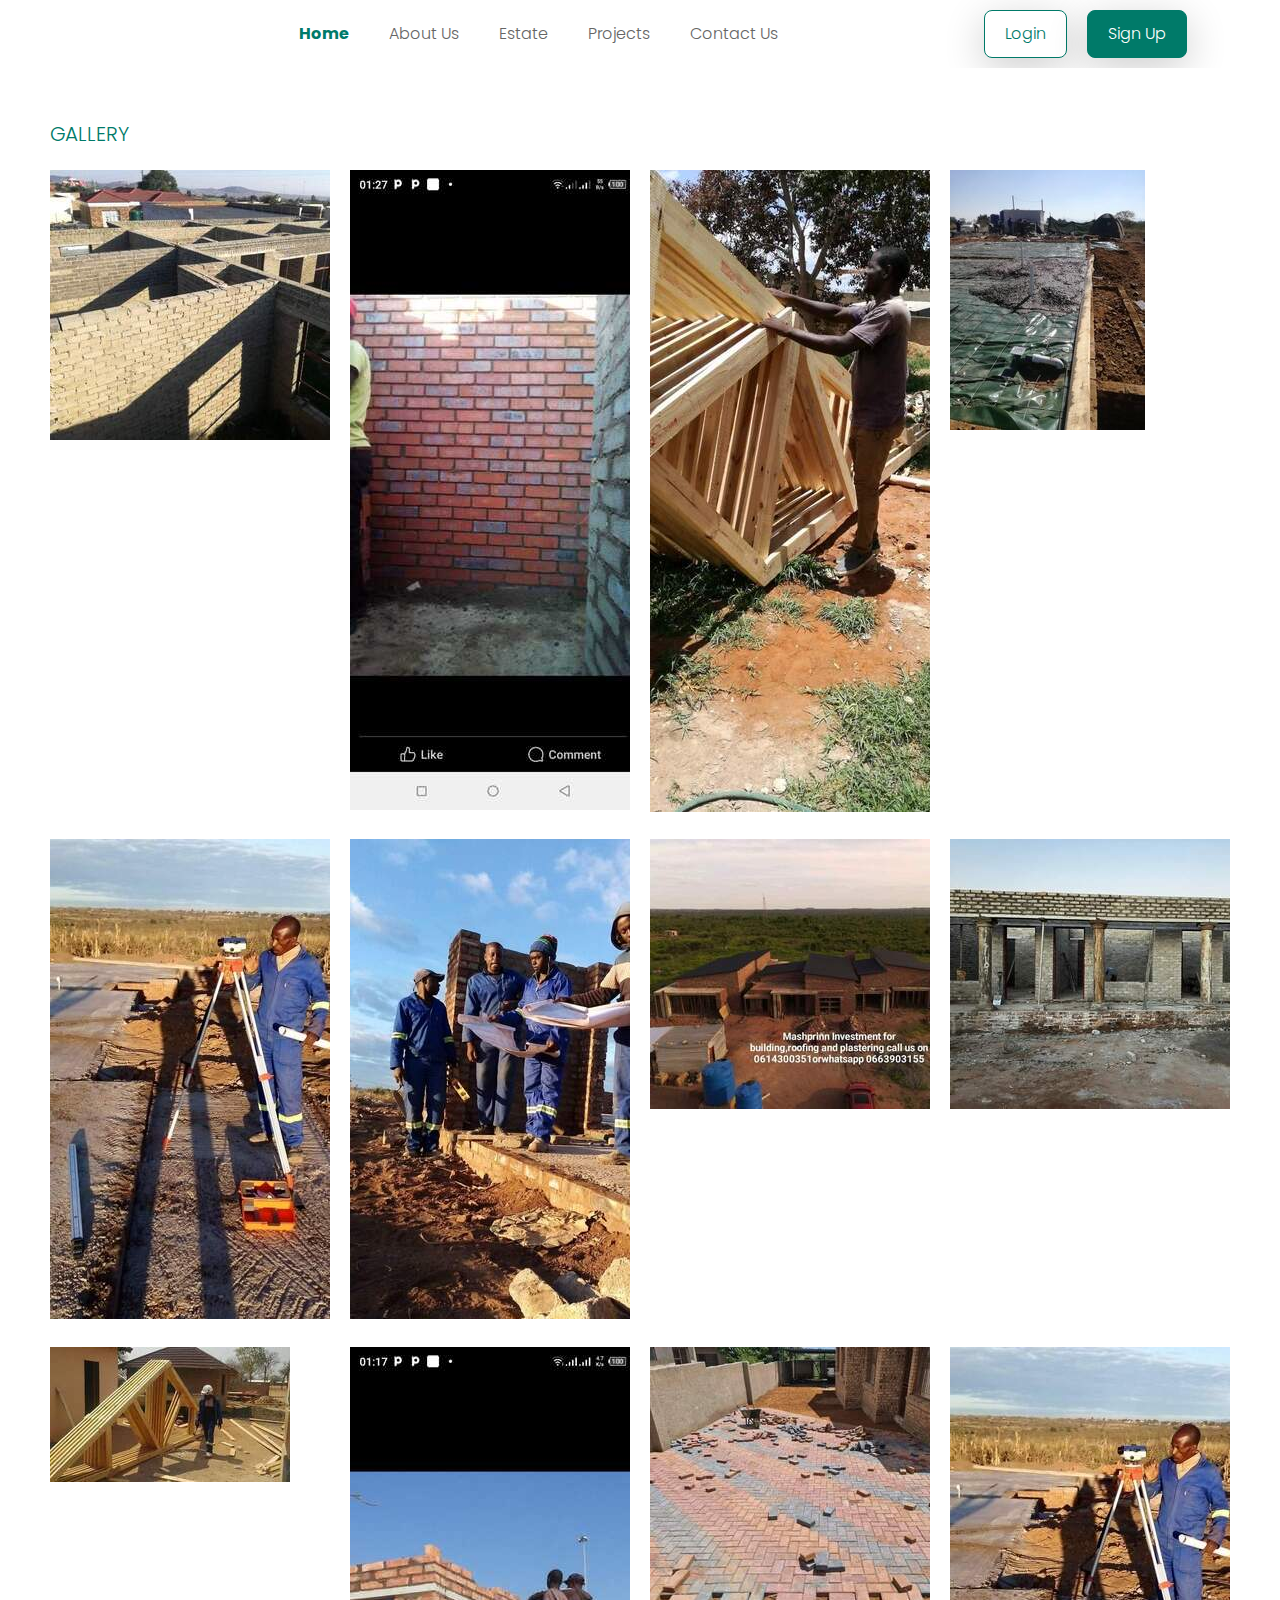
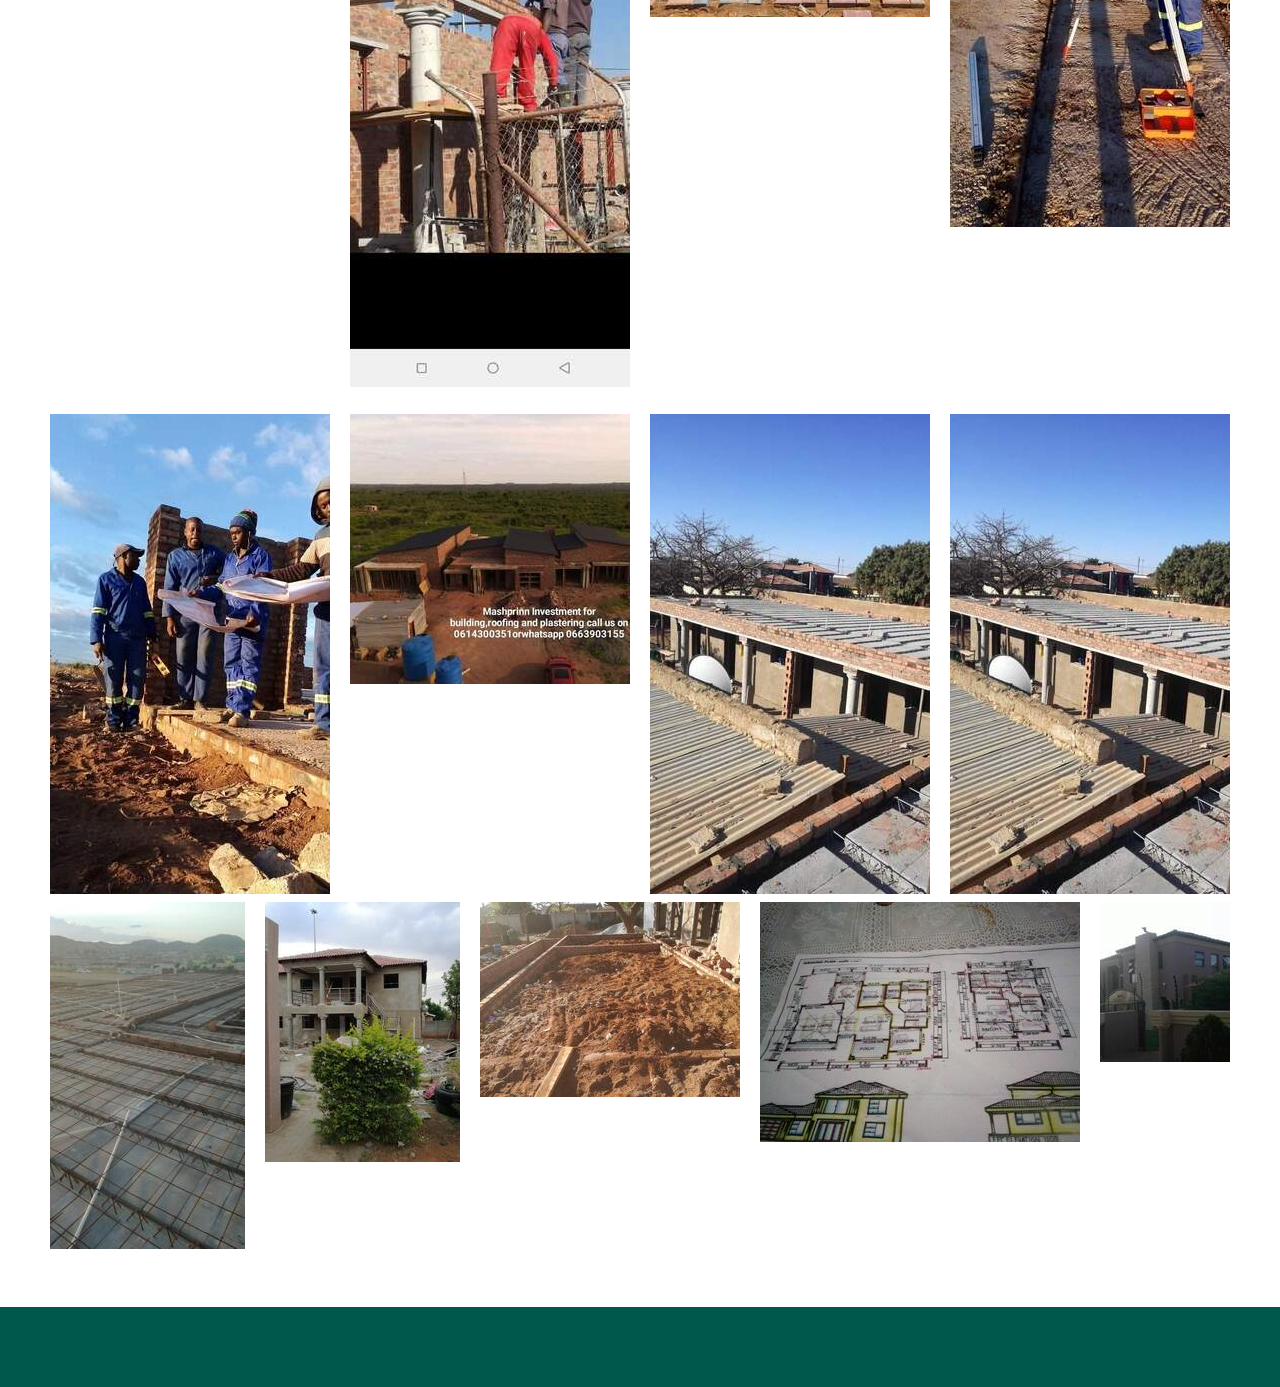
==== gallery.html @ e32ac278 "mash" ====
<!DOCTYPE html>
<html lang="en">
<head>
  <meta charset="UTF-8">
  <meta http-equiv="X-UA-Compatible" content="IE=edge">
  <meta name="viewport" content="width=device-width, initial-scale=1.0">
  <title>Mashprinn Gallery</title>
  <link rel="shortcut icon" href="img/favicon.png" type="image/x-icon" />

  <!-- Deployable CSS -->
  <link rel="stylesheet" href="css/style.min.css" />
</head>
<body>
  <header class="header">
    <!-- Header content here -->
    <div class="header__menu-bar">
        <div class="header__logo-box">
        </div>
      
        <nav class="header__nav">
          <ul class="header__nav-list">
            <li class="header__nav-item">
              <a href="./index.html" class="header__nav-link header__nav-link--active"
                >Home</a
              >
            </li>
            <li class="header__nav-item">
              <a href="#" class="header__nav-link">About Us</a>
            </li>
            <li class="header__nav-item">
              <a href="#" class="header__nav-link">Estate</a>
            </li>
            <li class="header__nav-item">
              <a href="#" class="header__nav-link">Projects</a>
            </li>
            <li class="header__nav-item">
              <a href="#" class="header__nav-link">Contact Us</a>
            </li>
          </ul>
        </nav>

        <div class="header__btn-box">
          <a href="#" class="btn btn--white">Login</a>
          <a href="#" class="btn btn--green">Sign Up</a>
        </div>
      </div>
     </header>

  <main>
    <section class="gallery">
      <h3 class="heading-tertiary u-margin-bottom-small">Gallery</h3>
      <div class="gallery__container">
        <!-- Bento Grids for the first 16 images -->
        <div class="bento-grid">
          <div class="bento-grid__item">
            <img src="img/9.jpg" alt="Image 1" class="gallery__img">
          </div>
    <div class="bento-grid__item">
      <img src="img/10.jpg" alt="Image 2" class="gallery__img">
    </div>
    <div class="bento-grid__item">
      <img src="img/11.jpg" alt="Image 3" class="gallery__img">
    </div>
    <div class="bento-grid__item">
        <img src="img/14.jpg" alt="Image 4" class="gallery__img">
      </div>
      <div class="bento-grid__item">
        <img src="img/5.jpg" alt="Image 5" class="gallery__img">
      </div>
      <div class="bento-grid__item">
        <img src="img/6.jpg" alt="Image 6" class="gallery__img">
      </div>
      <div class="bento-grid__item">
        <img src="img/7.jpg" alt="Image 7" class="gallery__img">
      </div>
      <div class="bento-grid__item">
        <img src="img/1.jpg" alt="Image 8" class="gallery__img">
      </div>
      <div class="bento-grid__item">
        <img src="img/2.jpg" alt="Image 9" class="gallery__img">
      </div>
      <div class="bento-grid__item">
        <img src="img/3.jpg" alt="Image 10" class="gallery__img">
      </div>
      <div class="bento-grid__item">
        <img src="img/4.jpg" alt="Image 11" class="gallery__img">
      </div>
      <div class="bento-grid__item">
        <img src="img/5.jpg" alt="Image 12" class="gallery__img">
      </div>
      <div class="bento-grid__item">
        <img src="img/6.jpg" alt="Image 13" class="gallery__img">
      </div>
      <div class="bento-grid__item">
        <img src="img/7.jpg" alt="Image 14" class="gallery__img">
      </div>
      <div class="bento-grid__item">
        <img src="img/8.jpg" alt="Image 15" class="gallery__img">
      </div>
      <div class="bento-grid__item">
        <img src="img/8.jpg" alt="Image 16" class="gallery__img">
      </div>
    <!-- Add more bento-grid__item for images 4-16 -->
  </div>
  
        </div>

        <!-- Carousel for the remaining 4 images -->
        <div class="carousel">
          <div class="carousel__item">
            <img src="img/17.jpg" alt="Image 17" class="gallery__img">
          </div>
          <div class="carousel__item">
            <img src="img/18.jpg" alt="Image 18" class="gallery__img">
          </div>
          <div class="carousel__item">
            <img src="img/19.jpg" alt="Image 19" class="gallery__img">
          </div>
          <div class="carousel__item">
            <img src="img/20.jpg" alt="Image 20" class="gallery__img">
          </div>
          <div class="carousel__item">
            <img src="img/21.jpg" alt="Image 20" class="gallery__img">
          </div>
          <!-- Add more carousel__item for images 18-20 -->
        </div>
      </div>
    </section>
  </main>

  <footer class="footer">
    <!-- Footer content here -->
  </footer>
</body>
</html>
---- css/style.min.css ----
@import"https://fonts.googleapis.com/css2?family=Poppins:wght@300;400;700&display=swap";@-webkit-keyframes fadeInUp{0%{opacity:0;transform:translateY(100vh)}100%{opacity:1;transform:translateY(0)}}@keyframes fadeInUp{0%{opacity:0;transform:translateY(100vh)}100%{opacity:1;transform:translateY(0)}}@-webkit-keyframes rotate{0%{transform:rotate(0)}20%{transform:rotate(-90deg)}100%{transform:rotate(1turn)}}@keyframes rotate{0%{transform:rotate(0)}20%{transform:rotate(-90deg)}100%{transform:rotate(1turn)}}html{font-size:62.5%}:root{--color-primary: #007a69;--color-primary-dark: #00584c;--color-gray-text: #757575;--color-gray-text-2: #9c9c9c;--color-gray-light: #ababab;--color-gray-bg: #f9f9fb;--color-gray-bg-2: #e5e5e5;--color-white: #fff;--color-black: #000;--shadow-1: 0 1rem 4rem rgba(0, 0, 0, 0.2);--shadow-2: 0 1rem 6rem rgba(0, 0, 0, 0.2);--shadow-3: 0 1rem 2rem rgba(0, 0, 0, 0.2);--default-size: 1.6rem}body{font-family:"Poppins",sans-serif;box-sizing:border-box;font-size:1.6rem;line-height:1.6}@media only screen and (min-width: 112.5em){body{margin:0 auto}}*,*::before,*::after{margin:0;padding:0;box-sizing:inherit}::-moz-selection{color:#fff;background-color:#00584c}::selection{color:#fff;background-color:#00584c}.logo,.icon,.social-icon,.arr-down{display:inline-block}.logo{width:12.5rem;height:5rem;cursor:pointer}@media only screen and (max-width: 50em){.logo{margin-left:2rem}}.icon{width:6.4rem;height:6.4rem}@media(hover: hover){.icon:hover{-webkit-animation:rotate 2s ease;animation:rotate 2s ease}}.social-icon{width:3.2rem;height:3.2rem}.arr-down{width:3.6rem;height:3.6rem}.heading-primary{color:#000;line-height:1.4;font-size:4rem}@media only screen and (max-width: 56.25em){.heading-primary{font-size:3.2rem}}@media only screen and (max-width: 37.5em){.heading-primary{font-size:2.8rem}}@media only screen and (max-width: 25em){.heading-primary{font-size:2.6rem}}.heading-primary--sub{font-weight:300;display:block}.heading-primary--main{font-weight:700;display:block}.heading-primary--main .emphasis{color:#007a69}.heading-sub{color:#656565;font-size:2rem;padding-right:12rem}@media only screen and (max-width: 56.25em){.heading-sub{font-size:1.6rem}}@media only screen and (max-width: 50em){.heading-sub{padding:0}}.heading-tertiary{font-weight:300;font-size:2rem;text-transform:uppercase;color:#007a69;display:inline-block;position:relative}.heading-tertiary::after{content:"";position:absolute;width:100%;height:2px;bottom:1px;left:0;background-color:currentColor;transform:scaleX(0);transition:transform .4s;transform-origin:100%}@media(hover: hover){.heading-tertiary:hover::after{transform:scaleX(1);transform-origin:0}}.heading-secondary{font-weight:700;color:#000;font-size:2.4rem}.paragraph{line-height:2;color:#656565}.copyright{font-weight:300}.u-center-text{text-align:center !important}.u-margin-top-big{margin-top:8rem !important}.u-margin-top-mid{margin-top:4rem !important}.u-margin-top-small{margin-top:2rem !important}.u-margin-bottom-big{margin-bottom:8rem !important}.u-margin-bottom-mid{margin-bottom:4rem !important}.u-margin-bottom-small{margin-bottom:2rem !important}.btn{font-weight:300;padding:1rem 2rem;border:none;border-radius:8px;font-family:inherit;font-size:inherit;cursor:pointer;box-shadow:0 1rem 4rem rgba(0, 0, 0, 0.2);display:inline-block;transition:all .4s}.btn:link,.btn:visited{font-weight:300;padding:1rem 2rem;border-radius:8px;text-decoration:none;box-shadow:0 1rem 4rem rgba(0, 0, 0, 0.2);display:inline-block;transition:all .4s}@media(hover: hover){.btn:hover{transform:translateY(-4px);box-shadow:0 1rem 6rem rgba(0, 0, 0, 0.2)}}.btn:active{transform:translateY(1px);box-shadow:0 1rem 2rem rgba(0, 0, 0, 0.2)}.btn--green{color:#fff;background-color:#007a69;border:1px solid #007a69}.btn--white{color:#007a69;background-color:#fff;border:1px solid currentColor}.form__col{display:flex;gap:2rem;align-items:center;width:100%}@media only screen and (max-width: 37.5em){.form__col{flex-wrap:wrap}}.form__group{width:100%}.form__label{display:block;font-size:1.6rem;font-weight:700;color:#000;font-family:inherit;margin-bottom:1rem}.form__input,.form__textarea{display:block;width:100%;padding:1.5rem 2rem;border:2px solid #e5e5e5;border-radius:8px;font-size:inherit;font-weight:300;font-family:inherit;transition:all .4s;background-color:rgba(255, 255, 255, 0.5)}.form__input:focus,.form__textarea:focus{outline-color:#007a69}.form__input:invalid,.form__textarea:invalid{outline-color:red}.form__textarea{height:24rem;resize:vertical}.header{background-image:url("../img/svg/header-bg-img.svg");background-position:center top;background-repeat:no-repeat;background-size:cover;background-color:#fff;overflow:hidden}.header__menu-bar{display:flex;align-items:center;justify-content:space-around;padding:1rem 0}@media only screen and (max-width: 50em){.header__menu-bar{display:block}}.header__nav-list{list-style:none;display:flex;align-items:center;justify-content:space-between}@media only screen and (max-width: 50em){.header__nav-list{display:none}}.header__nav-link{text-decoration:none;font-weight:300;color:#656565;padding:2rem}@media only screen and (max-width: 75em){.header__nav-link{padding:1rem}}@media(hover: hover){.header__nav-link:hover{color:#007a69;font-weight:400}}.header__nav-link--active{color:#007a69;font-weight:700}.header__btn-box{display:flex;align-items:center;justify-content:space-between;gap:2rem}@media only screen and (max-width: 75em){.header__btn-box{gap:1rem}}@media only screen and (max-width: 56.25em){.header__btn-box{display:none}}.header__content{-webkit-animation:fadeInUp 2s ease;animation:fadeInUp 2s ease;display:flex;align-items:center;justify-content:space-between;padding-bottom:4rem;gap:16rem}@media only screen and (max-width: 75em){.header__content{padding-top:4rem;gap:6rem}}@media only screen and (max-width: 56.25em){.header__content{gap:4rem}}@media only screen and (max-width: 50em){.header__content{padding:4rem}}@media only screen and (max-width: 37.5em){.header__content{padding:4rem 2rem}}.header__hero-img-box{flex:0 0 35%;overflow:hidden}@media only screen and (max-width: 50em){.header__hero-img-box{display:none}}.header__hero-img{width:100%;height:100%;display:block;-o-object-fit:cover;object-fit:cover}.header__form-input{border:none;border-radius:8px;box-shadow:0 1rem 4rem rgba(0, 0, 0, 0.2);font-family:inherit;font-size:inherit;width:32rem;padding:1rem 2rem;margin-right:2rem;outline:2px solid #007a69;transition:all .4s}@media only screen and (max-width: 56.25em){.header__form-input{width:28rem}}.header__form-input::-moz-placeholder{color:#9c9c9c}.header__form-input::placeholder{color:#9c9c9c}.footer{padding:4rem;color:#fff;background-color:#00584c}@media only screen and (max-width: 37.5em){.footer{padding:2rem}}.footer__row-1{display:flex;justify-content:space-around}@media only screen and (max-width: 56.25em){.footer__row-1{justify-content:space-between}}@media only screen and (max-width: 50em){.footer__row-1{justify-content:center;flex-wrap:wrap;gap:2rem}}@media only screen and (max-width: 50em){.footer__box{flex-basis:45%}}.footer__row-2{display:flex;justify-content:space-between;align-items:center;border-top:1px solid currentColor;padding-top:2rem;flex-wrap:wrap}@media only screen and (max-width: 27.5em){.footer__row-2{justify-content:center;gap:2rem}}.footer__social-link:link,.footer__social-link:visited{text-decoration:none;color:currentColor}.footer__row-3{display:flex;justify-content:center;align-items:center;flex-wrap:wrap;gap:2rem}.footer__title{font-size:1.6rem;font-weight:700;font-family:inherit;display:block;margin-bottom:2rem}.footer__list{list-style:none}.footer__item{display:block;margin:1rem 0}.footer__link:link,.footer__link:visited{font-weight:300;color:#fff;text-decoration:none;font-size:1.4rem}@media(hover: hover){.footer__link:hover{text-decoration:underline}}.footer__dropdown{font-family:inherit;font-weight:300;font-size:1.4rem;color:#fff;width:24rem;padding:1rem 0;border-radius:8px;border:2px solid currentColor;background-color:transparent;outline-color:currentColor;cursor:pointer}@media only screen and (max-width: 50em){.footer__dropdown{width:100%}}.footer__dropdown-item{font-family:inherit;font-weight:300;font-size:1.4rem;color:#fff;background-color:#007a69;margin:1rem 0}.who-we-are{padding:8rem;background-color:#f9f9fb}@media only screen and (max-width: 56.25em){.who-we-are{padding:4rem}}@media only screen and (max-width: 37.5em){.who-we-are{padding:4rem 2rem}}.who-we-are__content{display:flex;justify-content:space-between;align-items:stretch;gap:20rem}@media only screen and (max-width: 75em){.who-we-are__content{gap:12rem}}@media only screen and (max-width: 56.25em){.who-we-are__content{gap:4rem;flex-wrap:wrap}}.who-we-are .emphasis{font-size:2rem;color:#007a69;display:block;font-weight:700}.who-we-are__left{flex:0 0 45%}@media only screen and (max-width: 56.25em){.who-we-are__left{flex-basis:100%}}.who-we-are__right{display:flex;justify-content:space-between;align-items:flex-start;gap:2rem;flex-wrap:wrap}@media only screen and (max-width: 56.25em){.who-we-are__right{flex-basis:100%}}.who-we-are__paragraph{flex:0 0 45%}.what-we-offer{padding:12rem 8rem;background-image:linear-gradient(rgba(255, 255, 255, 0.9), rgba(255, 255, 255, 0.918)),url("../img/services-bg-img.png");background-position:center center;background-size:cover}@media only screen and (max-width: 75em){.what-we-offer{padding:8rem 4rem}}@media only screen and (max-width: 37.5em){.what-we-offer{padding:4rem 2rem}}.what-we-offer__content-box{display:flex;justify-content:center;flex-wrap:wrap;gap:4rem}.what-we-offer__content{padding:4rem;flex:0 0 30%;background-color:#f9f9fb2a;border-radius:8px;box-shadow:0 1rem 4rem rgba(0, 0, 0, 0.2);transition:all .4s}@media only screen and (max-width: 75em){.what-we-offer__content{flex:0 0 45%}}@media only screen and (max-width: 50em){.what-we-offer__content{flex:0 0 100%}}@media(hover: hover){.what-we-offer__content:hover{box-shadow:0 1rem 6rem rgba(0, 0, 0, 0.2);transform:scale(1.05) translateY(4px)}}.what-we-offer__title{display:flex;align-items:center;gap:2rem;font-size:2rem;font-weight:700}@media only screen and (max-width: 37.5em){.what-we-offer .paragraph{-webkit-hyphens:auto;hyphens:auto}}.mission{padding:8rem;background-image:linear-gradient(to right, #fff 0%, #fff 50%, #f9f9fb 50%)}@media only screen and (max-width: 68.75em){.mission{padding:4rem}}@media only screen and (max-width: 37.5em){.mission{padding:4rem 2rem}}.mission__container{display:flex;align-items:center;justify-content:center;gap:4rem}@media only screen and (max-width: 68.75em){.mission__container{flex-wrap:wrap-reverse}}.mission__left{flex:0 0 70%;display:flex;justify-content:center;gap:4rem}@media only screen and (max-width: 68.75em){.mission__left{gap:4rem;flex:0 0 100%;flex-wrap:wrap}}@media only screen and (max-width: 50em){.mission__left{gap:4rem}}@media only screen and (max-width: 68.75em){.mission__img-box{height:40rem;overflow:hidden}}@media only screen and (max-width: 56.25em){.mission__img-box{height:28rem}}.mission__img{display:block;width:100%;-o-object-fit:cover;object-fit:cover;-o-object-position:top center;object-position:top center}.mission__content{padding:4rem;background-color:#f9f9fb;border-radius:8px;box-shadow:0 1rem 4rem rgba(0, 0, 0, 0.2);transition:all .4s}@media only screen and (max-width: 68.75em){.mission__content{flex-basis:80%}}@media only screen and (max-width: 50em){.mission__content{flex-basis:100%}}@media(hover: hover){.mission__content:hover{box-shadow:0 1rem 6rem rgba(0, 0, 0, 0.2);transform:scale(1.05) translateY(4px)}}.mission__title{font-size:2rem;font-weight:700}@media only screen and (max-width: 37.5em){.mission .paragraph{-webkit-hyphens:auto;hyphens:auto}}.why-us{padding:8rem;background-color:#fff;display:flex;justify-content:center;align-items:center;gap:8rem}@media only screen and (max-width: 56.25em){.why-us{flex-wrap:wrap}}@media only screen and (max-width: 37.5em){.why-us{padding:8rem 2rem}}@media only screen and (max-width: 68.75em){.why-us{gap:4rem}}.why-us__left{flex:0 0 40%}@media only screen and (max-width: 68.75em){.why-us__left{flex:0 0 50%}}@media only screen and (max-width: 56.25em){.why-us__left{flex:0 0 70%}}.why-us__img{display:block;width:100%}.contact-us{padding:12rem 8rem;background-color:#f9f9fb}@media only screen and (max-width: 75em){.contact-us{padding:8rem 4rem}}@media only screen and (max-width: 37.5em){.contact-us{padding:4rem 2rem}}.contact-us__title{display:flex;align-items:center;gap:1rem;font-size:2rem;font-weight:700}.contact-us__img-box{width:100%}@media only screen and (max-width: 75em){.contact-us__img-box{width:60%}}@media only screen and (max-width: 56.25em){.contact-us__img-box{width:80%}}@media only screen and (max-width: 37.5em){.contact-us__img-box{width:100%}}.contact-us__img{width:100%;display:block}.contact-us__right{padding:4rem;background-color:#f9f9fb;box-shadow:0 1rem 4rem rgba(0, 0, 0, 0.2);border-radius:8px;flex:0 0 55%}@media only screen and (max-width: 75em){.contact-us__right{flex:0 0 100%}}.contact-us__container{display:flex;align-items:center;justify-content:center;gap:8rem}@media only screen and (max-width: 75em){.contact-us__container{flex-wrap:wrap;gap:4rem}}/*# sourceMappingURL=style.min.css.map */
/* Gallery Styles */
.gallery {
  padding: 50px;
}

.bento-grid {
  display: grid;
  grid-template-columns: repeat(4, 1fr);
  grid-gap: 20px;
}

.bento-grid__item {
  overflow: hidden;
  position: relative;
}

.bento-grid__img {
  width: 100%;
  height: 100%; /* Ensures all images have the same height */
  object-fit: cover; /* Ensures the entire image is visible */
  transition: transform 0.3s ease;
}

.carousel {
  display: flex;
  overflow-x: auto;
  scroll-snap-type: x mandatory;
  -webkit-overflow-scrolling: touch; /* Enables smooth scrolling on iOS */
}

.carousel__item {
  flex: 0 0 auto;
  scroll-snap-align: start;
  margin-right: 20px;
}

.carousel__item:last-child {
  margin-right: 0;
}

.carousel__img {
  width: 200px; /* Fixed width to maintain uniform size */
  height: 200px; /* Fixed height to maintain uniform size */
  object-fit: cover; /* Ensures the entire image is visible */
  border-radius: 8px;
  box-shadow: 0 2px 4px rgba(0, 0, 0, 0.1);
  transition: transform 0.3s ease, box-shadow 0.3s ease;
}

.carousel__img:hover {
  transform: scale(1.05);
  box-shadow: 0 4px 8px rgba(0, 0, 0, 0.2);
}
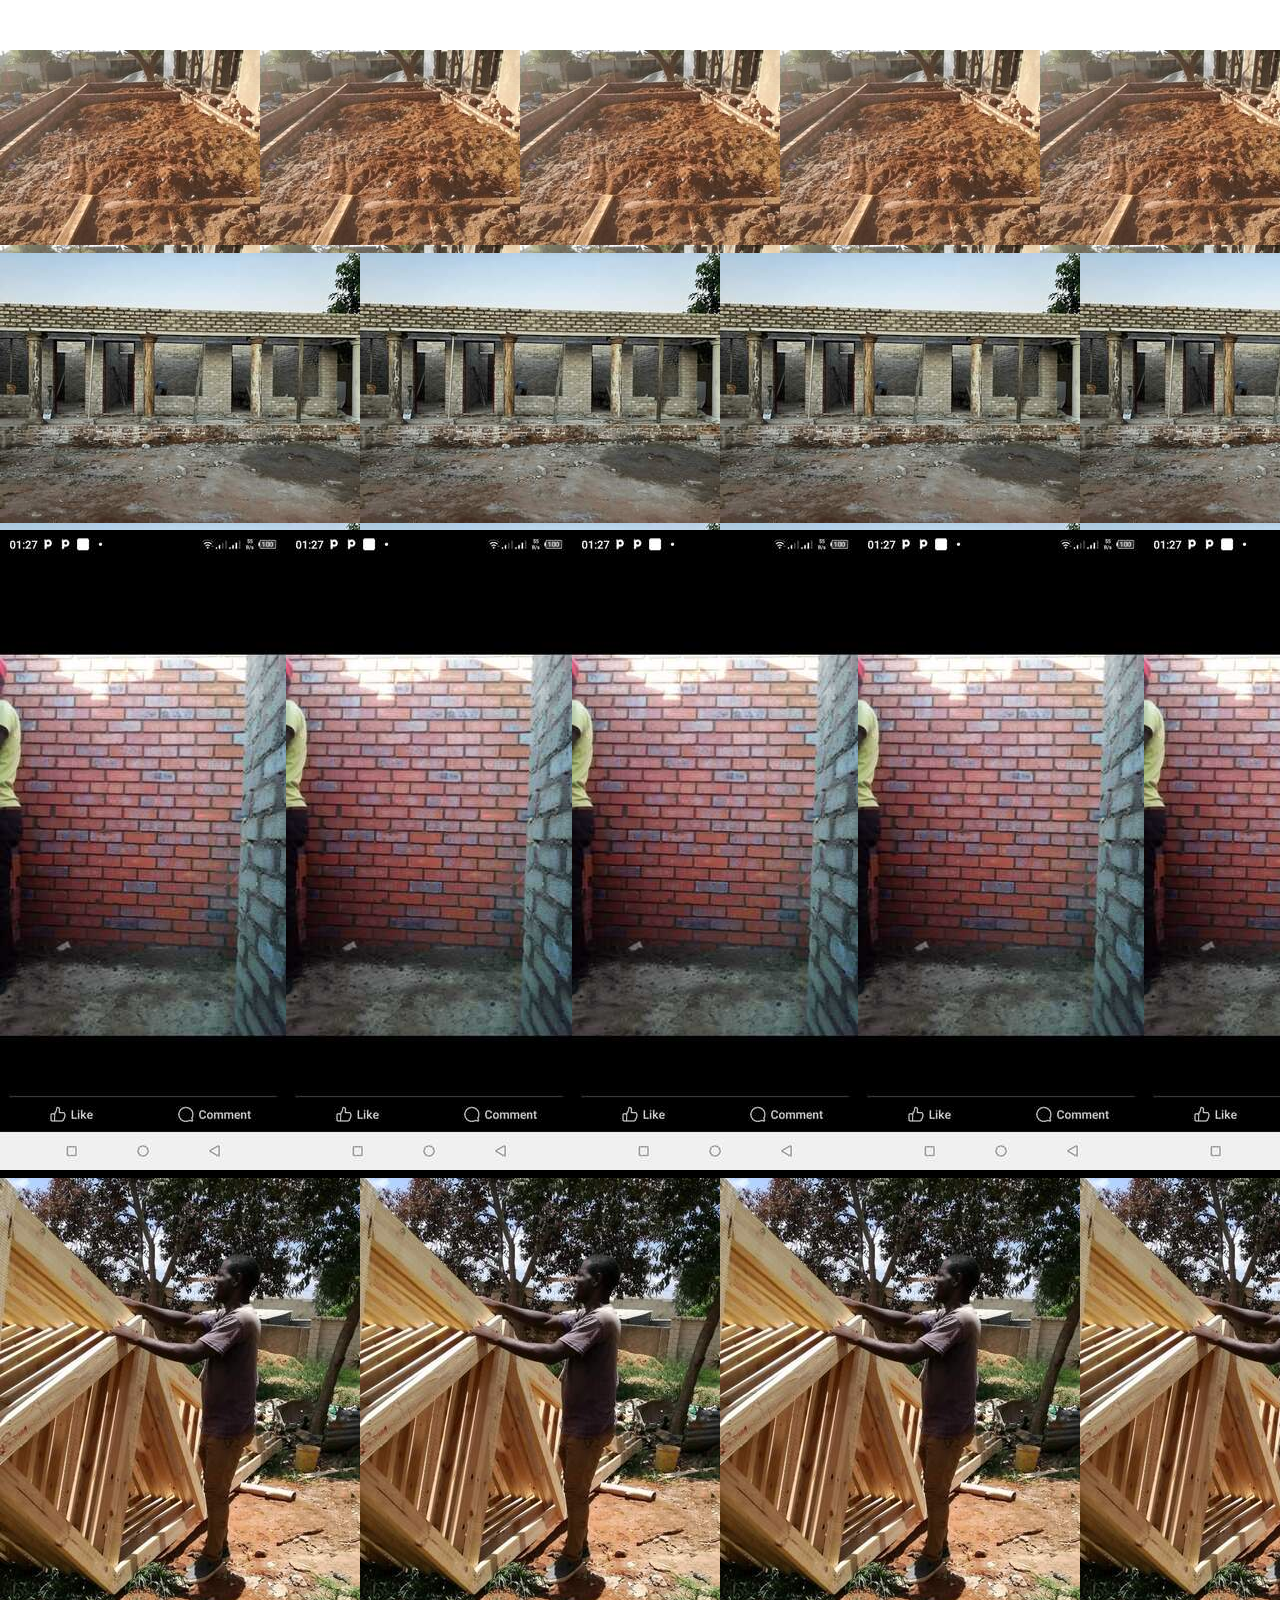
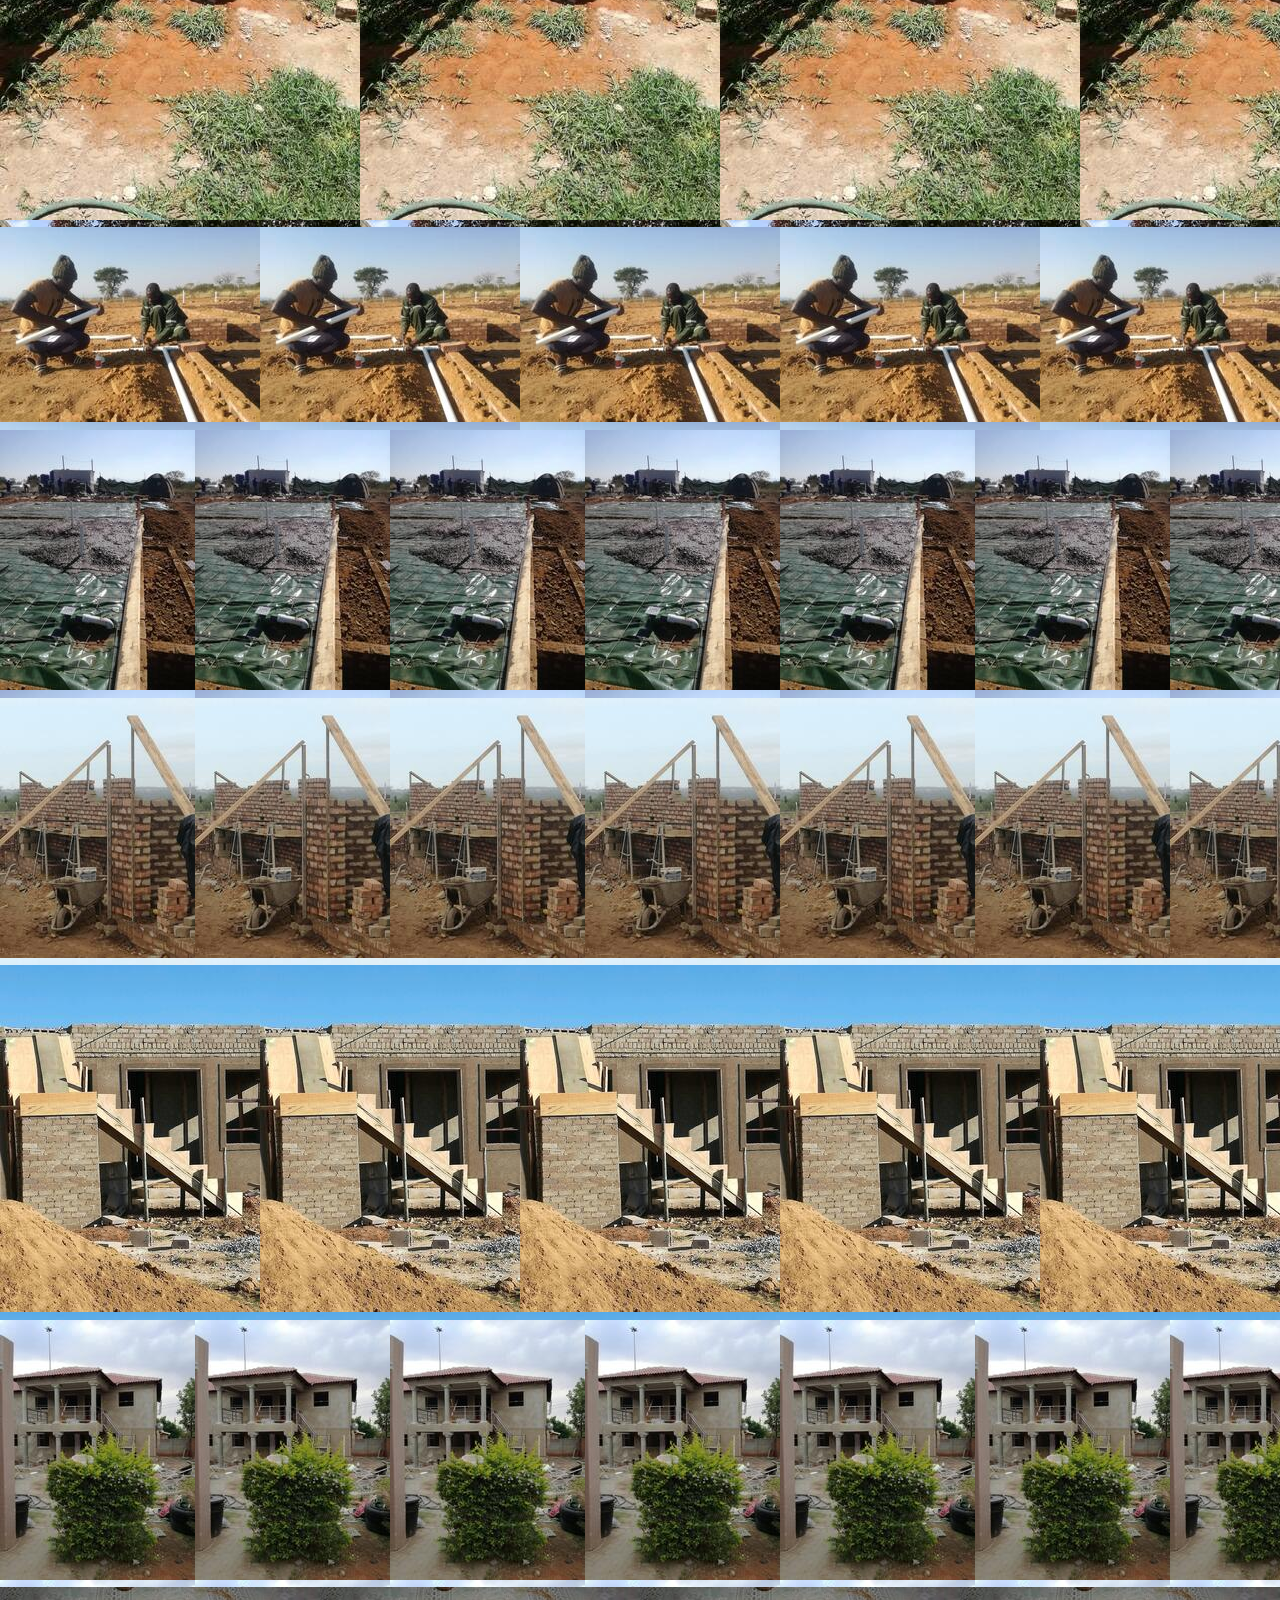
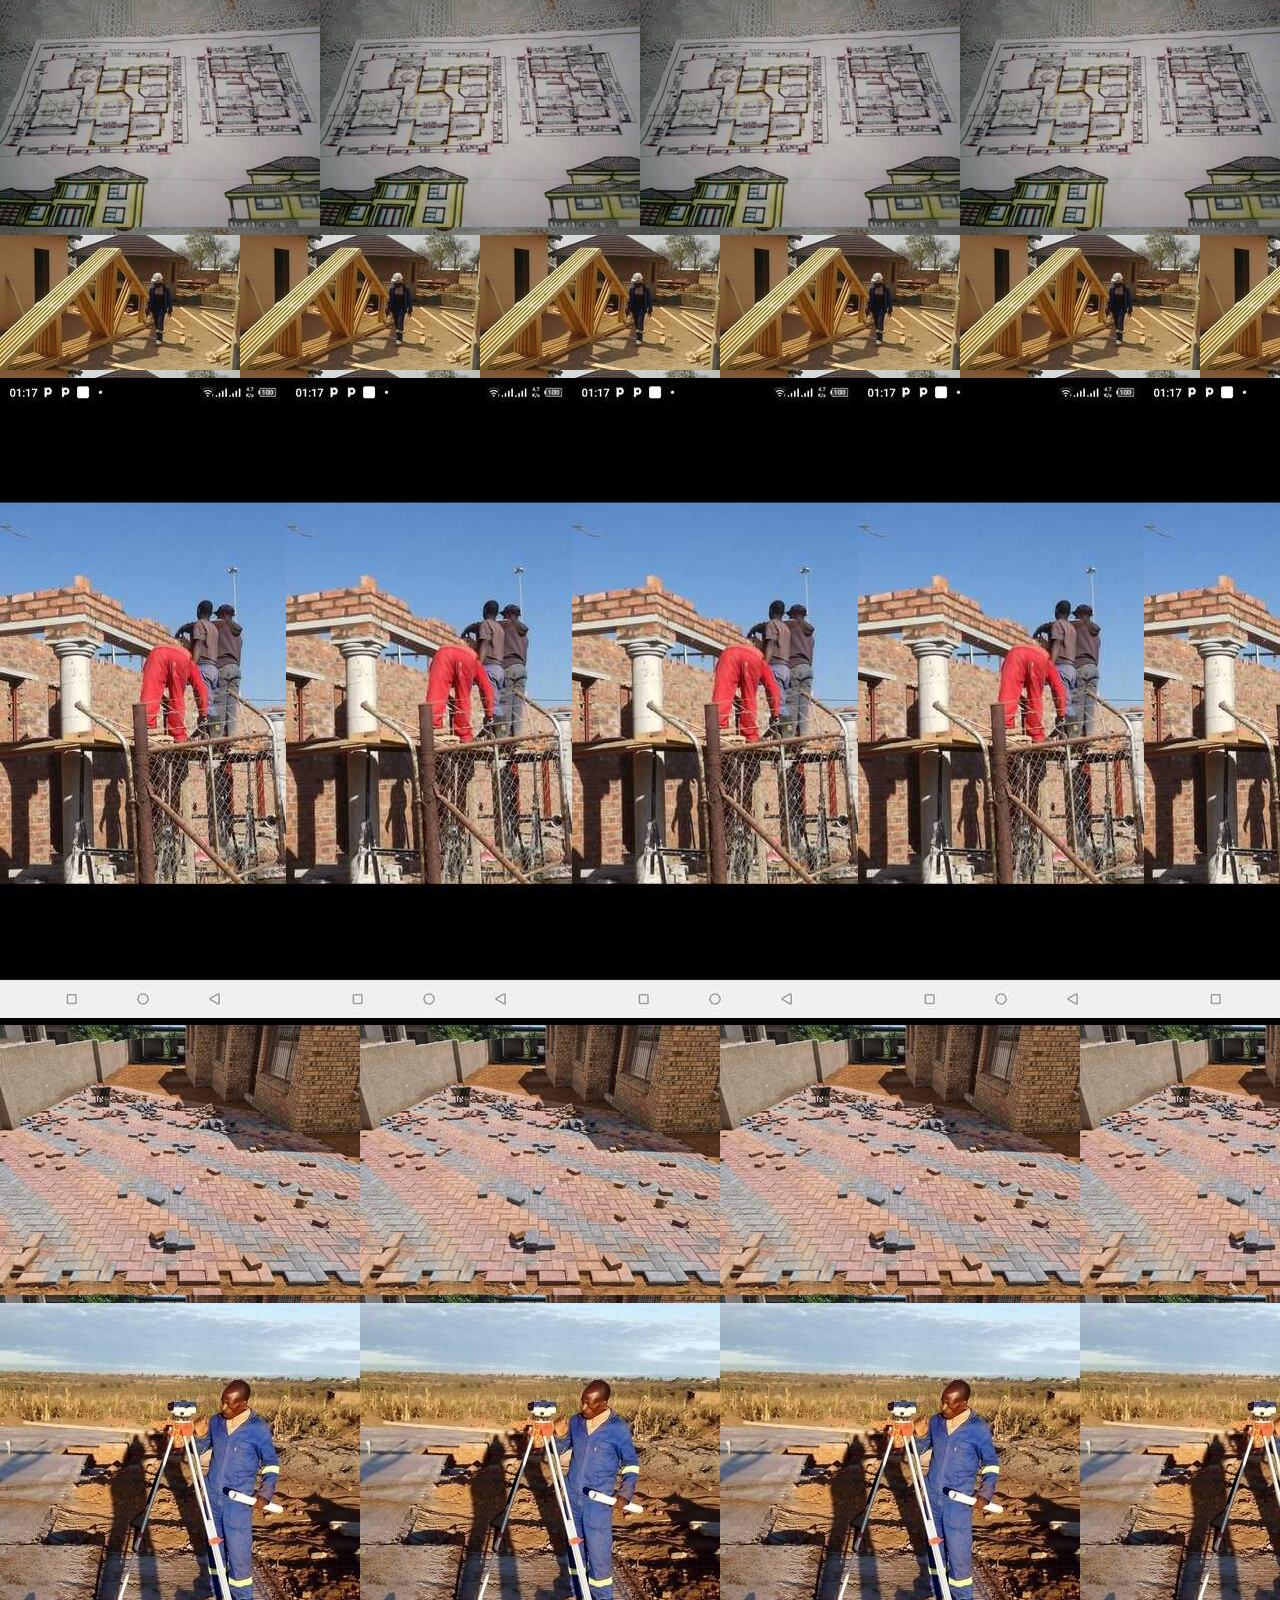
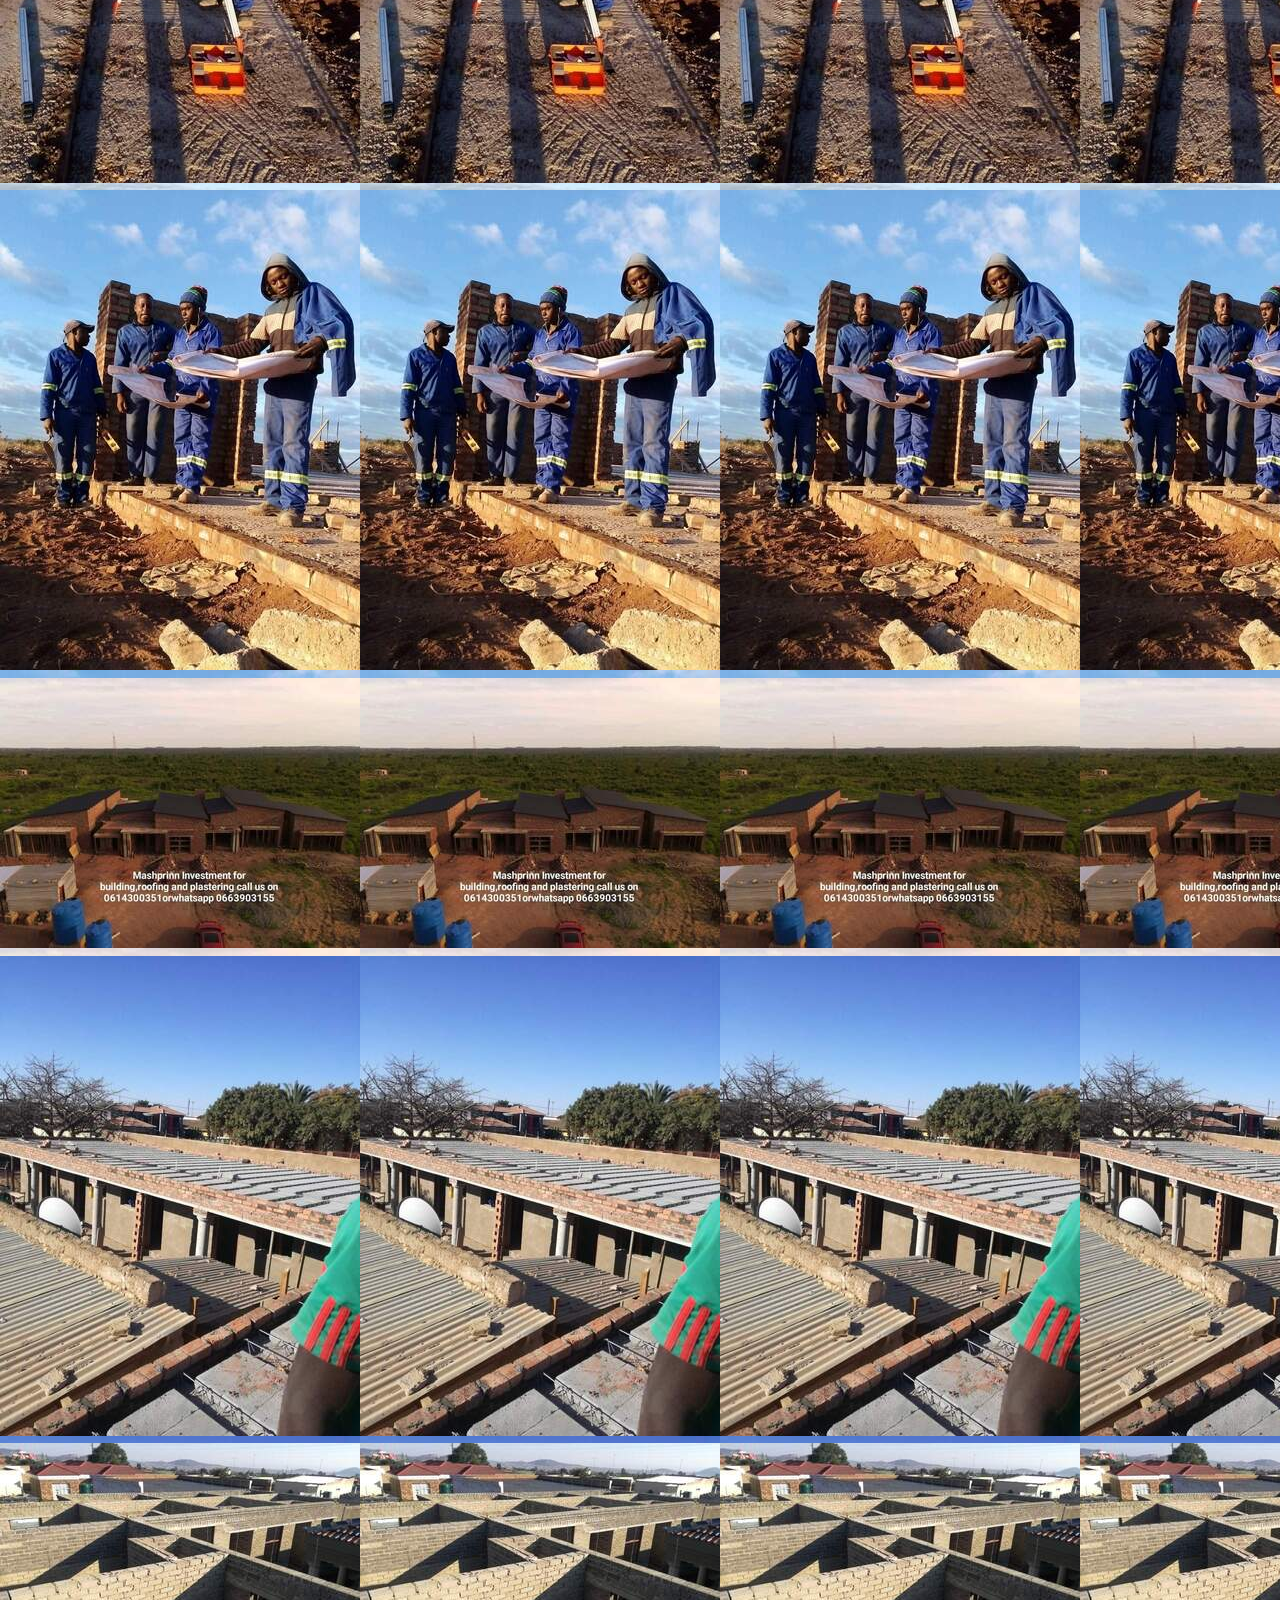
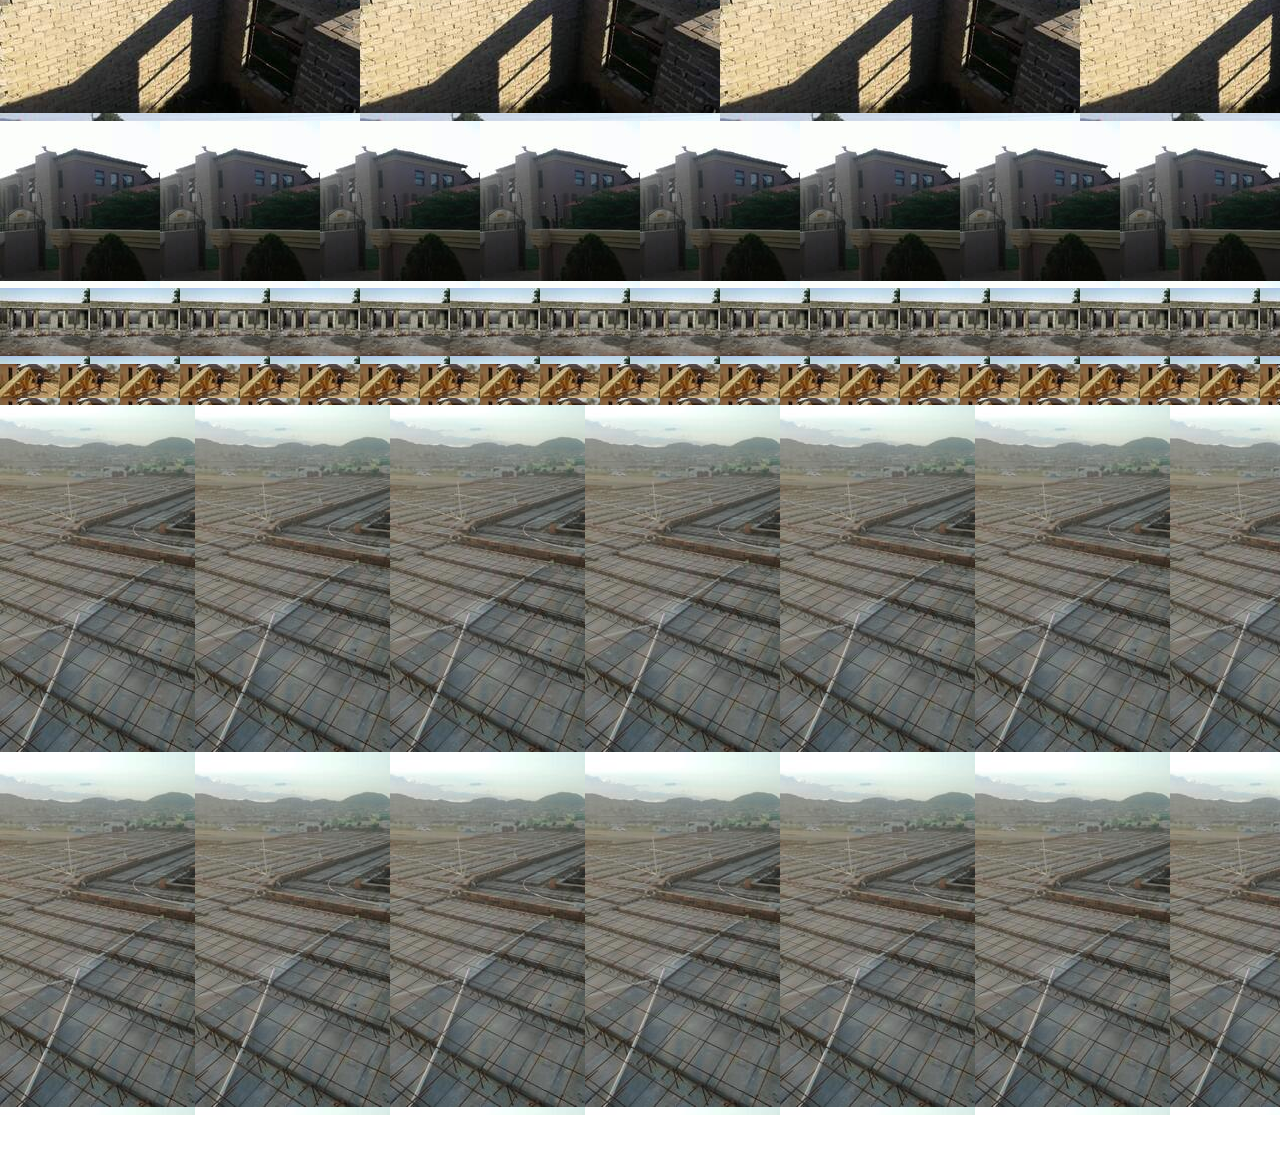
==== commit caf6466f: "updated gallery" ====
--- a/gallery.html
+++ b/gallery.html
@@ -1,135 +1,46 @@
 <!DOCTYPE html>
-<html lang="en">
+<html >
 <head>
   <meta charset="UTF-8">
-  <meta http-equiv="X-UA-Compatible" content="IE=edge">
-  <meta name="viewport" content="width=device-width, initial-scale=1.0">
-  <title>Mashprinn Gallery</title>
-  <link rel="shortcut icon" href="img/favicon.png" type="image/x-icon" />
+  <title>Mashprinn gallery</title>
+  
+  
+  
+      <link rel="stylesheet" href="css/style.css">
 
-  <!-- Deployable CSS -->
-  <link rel="stylesheet" href="css/style.min.css" />
+  
 </head>
+
 <body>
-  <header class="header">
-    <!-- Header content here -->
-    <div class="header__menu-bar">
-        <div class="header__logo-box">
-        </div>
-      
-        <nav class="header__nav">
-          <ul class="header__nav-list">
-            <li class="header__nav-item">
-              <a href="./index.html" class="header__nav-link header__nav-link--active"
-                >Home</a
-              >
-            </li>
-            <li class="header__nav-item">
-              <a href="#" class="header__nav-link">About Us</a>
-            </li>
-            <li class="header__nav-item">
-              <a href="#" class="header__nav-link">Estate</a>
-            </li>
-            <li class="header__nav-item">
-              <a href="#" class="header__nav-link">Projects</a>
-            </li>
-            <li class="header__nav-item">
-              <a href="#" class="header__nav-link">Contact Us</a>
-            </li>
-          </ul>
-        </nav>
+  <div class="gallery">
+  <div class="img-w">
+    <img src="img/19.jpg" alt="" /></div>
+  <div class="img-w"><img src="img/1.jpg" alt="" /></div>
+  <div class="img-w"><img src="img/10.jpg" alt="" /></div>
+  <div class="img-w"><img src="img/11.jpg" alt="" /></div>
+  <div class="img-w"><img src="img/13.jpg" alt="" /></div>
+  <div class="img-w"><img src="img/14.jpg" alt="" /></div>
+  <div class="img-w"><img src="img/15.jpg" alt="" /></div>
+  <div class="img-w"><img src="img/16.jpg" alt="" /></div>
+  <div class="img-w"><img src="img/18.jpg" alt="" /></div>
+  <div class="img-w"><img src="img/20.jpg" alt="" /></div>
+  <div class="img-w"><img src="img/2.jpg" alt="" /></div>
+  <div class="img-w"><img src="img/3.jpg" alt="" /></div>
+  <div class="img-w"><img src="img/4.jpg" alt="" /></div>
+  <div class="img-w"><img src="img/5.jpg" alt="" /></div>
+  <div class="img-w"><img src="img/6.jpg" alt="" /></div>
+  <div class="img-w"><img src="img/7.jpg" alt="" /></div>
+  <div class="img-w"><img src="img/8.jpg" alt="" /></div>
+  <div class="img-w"><img src="img/9.jpg" alt="" /></div>
+  <div class="img-w"><img src="img/21.jpg" alt="" /></div>
+  <div class="img-w"><img src="img/img1.jpg" alt="" /></div>
+  <div class="img-w"><img src="img/img2.jpg" alt="" /></div>
+  <div class="img-w"><img src="img/17.jpg" alt="" /></div>
+  <div class="img-w"><img src="img/17.jpg" alt="" /></div>
+</div>
+  <script src='https://cdnjs.cloudflare.com/ajax/libs/jquery/3.1.1/jquery.min.js'></script>
 
-        <div class="header__btn-box">
-          <a href="#" class="btn btn--white">Login</a>
-          <a href="#" class="btn btn--green">Sign Up</a>
-        </div>
-      </div>
-     </header>
+    <script src="js/index.js"></script>
 
-  <main>
-    <section class="gallery">
-      <h3 class="heading-tertiary u-margin-bottom-small">Gallery</h3>
-      <div class="gallery__container">
-        <!-- Bento Grids for the first 16 images -->
-        <div class="bento-grid">
-          <div class="bento-grid__item">
-            <img src="img/9.jpg" alt="Image 1" class="gallery__img">
-          </div>
-    <div class="bento-grid__item">
-      <img src="img/10.jpg" alt="Image 2" class="gallery__img">
-    </div>
-    <div class="bento-grid__item">
-      <img src="img/11.jpg" alt="Image 3" class="gallery__img">
-    </div>
-    <div class="bento-grid__item">
-        <img src="img/14.jpg" alt="Image 4" class="gallery__img">
-      </div>
-      <div class="bento-grid__item">
-        <img src="img/5.jpg" alt="Image 5" class="gallery__img">
-      </div>
-      <div class="bento-grid__item">
-        <img src="img/6.jpg" alt="Image 6" class="gallery__img">
-      </div>
-      <div class="bento-grid__item">
-        <img src="img/7.jpg" alt="Image 7" class="gallery__img">
-      </div>
-      <div class="bento-grid__item">
-        <img src="img/1.jpg" alt="Image 8" class="gallery__img">
-      </div>
-      <div class="bento-grid__item">
-        <img src="img/2.jpg" alt="Image 9" class="gallery__img">
-      </div>
-      <div class="bento-grid__item">
-        <img src="img/3.jpg" alt="Image 10" class="gallery__img">
-      </div>
-      <div class="bento-grid__item">
-        <img src="img/4.jpg" alt="Image 11" class="gallery__img">
-      </div>
-      <div class="bento-grid__item">
-        <img src="img/5.jpg" alt="Image 12" class="gallery__img">
-      </div>
-      <div class="bento-grid__item">
-        <img src="img/6.jpg" alt="Image 13" class="gallery__img">
-      </div>
-      <div class="bento-grid__item">
-        <img src="img/7.jpg" alt="Image 14" class="gallery__img">
-      </div>
-      <div class="bento-grid__item">
-        <img src="img/8.jpg" alt="Image 15" class="gallery__img">
-      </div>
-      <div class="bento-grid__item">
-        <img src="img/8.jpg" alt="Image 16" class="gallery__img">
-      </div>
-    <!-- Add more bento-grid__item for images 4-16 -->
-  </div>
-  
-        </div>
-
-        <!-- Carousel for the remaining 4 images -->
-        <div class="carousel">
-          <div class="carousel__item">
-            <img src="img/17.jpg" alt="Image 17" class="gallery__img">
-          </div>
-          <div class="carousel__item">
-            <img src="img/18.jpg" alt="Image 18" class="gallery__img">
-          </div>
-          <div class="carousel__item">
-            <img src="img/19.jpg" alt="Image 19" class="gallery__img">
-          </div>
-          <div class="carousel__item">
-            <img src="img/20.jpg" alt="Image 20" class="gallery__img">
-          </div>
-          <div class="carousel__item">
-            <img src="img/21.jpg" alt="Image 20" class="gallery__img">
-          </div>
-          <!-- Add more carousel__item for images 18-20 -->
-        </div>
-      </div>
-    </section>
-  </main>
-
-  <footer class="footer">
-    <!-- Footer content here -->
-  </footer>
 </body>
 </html>
--- a/css/style.css
+++ b/css/style.css
@@ -0,0 +1,1001 @@
+@import url("https://fonts.googleapis.com/css2?family=Poppins:wght@300;400;700&display=swap");
+@keyframes fadeInUp {
+  0% {
+    opacity: 0;
+    transform: translateY(100vh);
+  }
+  100% {
+    opacity: 1;
+    transform: translateY(0);
+  }
+}
+@keyframes rotate {
+  0% {
+    transform: rotate(0);
+  }
+  20% {
+    transform: rotate(-90deg);
+  }
+  100% {
+    transform: rotate(1turn);
+  }
+}
+html {
+  font-size: 62.5%;
+}
+
+:root {
+  --color-primary: #007a69;
+  --color-primary-dark: #00584c;
+  --color-gray-text: #757575;
+  --color-gray-text-2: #9c9c9c;
+  --color-gray-light: #ababab;
+  --color-gray-bg: #f9f9fb;
+  --color-gray-bg-2: #e5e5e5;
+  --color-white: #fff;
+  --color-black: #000;
+  --shadow-1: 0 1rem 4rem rgba(0, 0, 0, 0.2);
+  --shadow-2: 0 1rem 6rem rgba(0, 0, 0, 0.2);
+  --shadow-3: 0 1rem 2rem rgba(0, 0, 0, 0.2);
+  --default-size: 1.6rem;
+}
+
+body {
+  font-family: "Poppins", sans-serif;
+  box-sizing: border-box;
+  font-size: 1.6rem;
+  line-height: 1.6;
+}
+@media only screen and (min-width: 112.5em) {
+  body {
+    margin: 0 auto;
+  }
+}
+
+*,
+*::before,
+*::after {
+  margin: 0;
+  padding: 0;
+  box-sizing: inherit;
+}
+
+::selection {
+  color: #fff;
+  background-color: #00584c;
+}
+
+.logo,
+.icon,
+.social-icon,
+.arr-down {
+  display: inline-block;
+}
+
+.logo {
+  width: 12.5rem;
+  height: 5rem;
+  cursor: pointer;
+}
+@media only screen and (max-width: 50em) {
+  .logo {
+    margin-left: 2rem;
+  }
+}
+
+.icon {
+  width: 6.4rem;
+  height: 6.4rem;
+}
+@media (hover: hover) {
+  .icon:hover {
+    animation: rotate 2s ease;
+  }
+}
+
+.social-icon {
+  width: 3.2rem;
+  height: 3.2rem;
+}
+
+.arr-down {
+  width: 3.6rem;
+  height: 3.6rem;
+}
+
+.heading-primary {
+  color: #000;
+  line-height: 1.4;
+  font-size: 4rem;
+}
+@media only screen and (max-width: 56.25em) {
+  .heading-primary {
+    font-size: 3.2rem;
+  }
+}
+@media only screen and (max-width: 37.5em) {
+  .heading-primary {
+    font-size: 2.8rem;
+  }
+}
+@media only screen and (max-width: 25em) {
+  .heading-primary {
+    font-size: 2.6rem;
+  }
+}
+.heading-primary--sub {
+  font-weight: 300;
+  display: block;
+}
+.heading-primary--main {
+  font-weight: 700;
+  display: block;
+}
+.heading-primary--main .emphasis {
+  color: #007a69;
+}
+
+.heading-sub {
+  color: #656565;
+  font-size: 2rem;
+  padding-right: 12rem;
+}
+@media only screen and (max-width: 56.25em) {
+  .heading-sub {
+    font-size: 1.6rem;
+  }
+}
+@media only screen and (max-width: 50em) {
+  .heading-sub {
+    padding: 0;
+  }
+}
+
+.heading-tertiary {
+  font-weight: 300;
+  font-size: 2rem;
+  text-transform: uppercase;
+  color: #007a69;
+  display: inline-block;
+  position: relative;
+}
+.heading-tertiary::after {
+  content: "";
+  position: absolute;
+  width: 100%;
+  height: 2px;
+  bottom: 1px;
+  left: 0;
+  background-color: currentColor;
+  -webkit-transform: scaleX(0);
+  transform: scaleX(0);
+  -webkit-transition: transform 0.4s;
+  transition: transform 0.4s;
+  -webkit-transform-origin: 100% 0;
+  transform-origin: 100%;
+}
+@media (hover: hover) {
+  .heading-tertiary:hover::after {
+    transform: scaleX(1);
+    transform-origin: 0;
+  }
+}
+
+.heading-secondary {
+  font-weight: 700;
+  color: #000;
+  font-size: 2.4rem;
+}
+
+.paragraph {
+  line-height: 2;
+  color: #656565;
+}
+
+.copyright {
+  font-weight: 300;
+}
+
+.u-center-text {
+  text-align: center !important;
+}
+
+.u-margin-top-big {
+  margin-top: 8rem !important;
+}
+
+.u-margin-top-mid {
+  margin-top: 4rem !important;
+}
+
+.u-margin-top-small {
+  margin-top: 2rem !important;
+}
+
+.u-margin-bottom-big {
+  margin-bottom: 8rem !important;
+}
+
+.u-margin-bottom-mid {
+  margin-bottom: 4rem !important;
+}
+
+.u-margin-bottom-small {
+  margin-bottom: 2rem !important;
+}
+
+.btn {
+  font-weight: 300;
+  padding: 1rem 2rem;
+  border: none;
+  border-radius: 8px;
+  font-family: inherit;
+  font-size: inherit;
+  cursor: pointer;
+  box-shadow: 0 1rem 4rem rgba(0, 0, 0, 0.2);
+  display: inline-block;
+  transition: all 0.4s;
+}
+.btn:link,
+.btn:visited {
+  font-weight: 300;
+  padding: 1rem 2rem;
+  border-radius: 8px;
+  text-decoration: none;
+  box-shadow: 0 1rem 4rem rgba(0, 0, 0, 0.2);
+  display: inline-block;
+  transition: all 0.4s;
+}
+@media (hover: hover) {
+  .btn:hover {
+    transform: translateY(-4px);
+    box-shadow: 0 1rem 6rem rgba(0, 0, 0, 0.2);
+  }
+}
+.btn:active {
+  transform: translateY(1px);
+  box-shadow: 0 1rem 2rem rgba(0, 0, 0, 0.2);
+}
+.btn--green {
+  color: #fff;
+  background-color: #007a69;
+  border: 1px solid #007a69;
+}
+.btn--white {
+  color: #007a69;
+  background-color: #fff;
+  border: 1px solid currentColor;
+}
+
+.form__col {
+  display: flex;
+  gap: 2rem;
+  align-items: center;
+  width: 100%;
+}
+@media only screen and (max-width: 37.5em) {
+  .form__col {
+    flex-wrap: wrap;
+  }
+}
+.form__group {
+  width: 100%;
+}
+.form__label {
+  display: block;
+  font-size: 1.6rem;
+  font-weight: 700;
+  color: #000;
+  font-family: inherit;
+  margin-bottom: 1rem;
+}
+.form__input,
+.form__textarea {
+  display: block;
+  width: 100%;
+  padding: 1.5rem 2rem;
+  border: 2px solid #e5e5e5;
+  border-radius: 8px;
+  font-size: inherit;
+  font-weight: 300;
+  font-family: inherit;
+  transition: all 0.4s;
+  background-color: rgba(255, 255, 255, 0.5);
+}
+.form__input:focus,
+.form__textarea:focus {
+  outline-color: #007a69;
+}
+.form__input:invalid,
+.form__textarea:invalid {
+  outline-color: red;
+}
+.form__textarea {
+  height: 24rem;
+  resize: vertical;
+}
+.img {
+  height: 10px; /* Set the height of the logo as per your requirement */
+  width: auto; /* To maintain aspect ratio */
+}
+.header {
+  background-image: url("../img/svg/header-bg-img.svg");
+  background-position: center top;
+  background-repeat: no-repeat;
+  background-size: cover;
+  background-color: #fff;
+  overflow: hidden;
+}
+.header__menu-bar {
+  display: flex;
+  align-items: center;
+  justify-content: space-around;
+  padding: 1rem 0;
+}
+@media only screen and (max-width: 50em) {
+  .header__menu-bar {
+    display: block;
+  }
+}
+.header__nav-list {
+  list-style: none;
+  display: flex;
+  align-items: center;
+  justify-content: space-between;
+}
+@media only screen and (max-width: 50em) {
+  .header__nav-list {
+    display: none;
+  }
+}
+.header__nav-link {
+  text-decoration: none;
+  font-weight: 300;
+  color: #65656505;
+  padding: 2rem;
+}
+@media only screen and (max-width: 75em) {
+  .header__nav-link {
+    padding: 1rem;
+  }
+}
+@media (hover: hover) {
+  .header__nav-link:hover {
+    color: #007a69;
+    font-weight: 400;
+  }
+}
+.header__nav-link--active {
+  color: #007a69;
+  font-weight: 700;
+}
+.header__btn-box {
+  display: flex;
+  align-items: center;
+  justify-content: space-between;
+  gap: 2rem;
+}
+@media only screen and (max-width: 75em) {
+  .header__btn-box {
+    gap: 1rem;
+  }
+}
+@media only screen and (max-width: 56.25em) {
+  .header__btn-box {
+    display: none;
+  }
+}
+.header__content {
+  animation: fadeInUp 2s ease;
+  display: flex;
+  align-items: center;
+  justify-content: space-between;
+  padding-bottom: 4rem;
+  gap: 16rem;
+}
+@media only screen and (max-width: 75em) {
+  .header__content {
+    padding-top: 4rem;
+    gap: 6rem;
+  }
+}
+@media only screen and (max-width: 56.25em) {
+  .header__content {
+    gap: 4rem;
+  }
+}
+@media only screen and (max-width: 50em) {
+  .header__content {
+    padding: 4rem;
+  }
+}
+@media only screen and (max-width: 37.5em) {
+  .header__content {
+    padding: 4rem 2rem;
+  }
+}
+.header__hero-img-box {
+  flex: 0 0 35%;
+  overflow: hidden;
+}
+@media only screen and (max-width: 50em) {
+  .header__hero-img-box {
+    display: none;
+  }
+}
+.header__hero-img {
+  width: 100%;
+  height: 100%;
+  display: block;
+  -o-object-fit: cover;
+  object-fit: cover;
+}
+.header__form-input {
+  border: none;
+  border-radius: 8px;
+  box-shadow: 0 1rem 4rem rgba(0, 0, 0, 0.2);
+  font-family: inherit;
+  font-size: inherit;
+  width: 32rem;
+  padding: 1rem 2rem;
+  margin-right: 2rem;
+  outline: 2px solid #007a69;
+  transition: all 0.4s;
+}
+@media only screen and (max-width: 56.25em) {
+  .header__form-input {
+    width: 28rem;
+  }
+}
+.header__form-input::-webkit-input-placeholder {
+  color: #9c9c9c;
+}
+.header__form-input::-moz-placeholder {
+  color: #9c9c9c;
+}
+.header__form-input:-ms-input-placeholder {
+  color: #9c9c9c;
+}
+.header__form-input::-ms-input-placeholder {
+  color: #9c9c9c;
+}
+.header__form-input::placeholder {
+  color: #9c9c9c;
+}
+
+.footer {
+  padding: 4rem;
+  color: #fff;
+  background-color: #00584c;
+}
+@media only screen and (max-width: 37.5em) {
+  .footer {
+    padding: 2rem;
+  }
+}
+.footer__row-1 {
+  display: flex;
+  justify-content: space-around;
+}
+@media only screen and (max-width: 56.25em) {
+  .footer__row-1 {
+    justify-content: space-between;
+  }
+}
+@media only screen and (max-width: 50em) {
+  .footer__row-1 {
+    justify-content: center;
+    flex-wrap: wrap;
+    gap: 2rem;
+  }
+}
+@media only screen and (max-width: 50em) {
+  .footer__box {
+    flex-basis: 45%;
+  }
+}
+.footer__row-2 {
+  display: flex;
+  justify-content: space-between;
+  align-items: center;
+  border-top: 1px solid currentColor;
+  padding-top: 2rem;
+  flex-wrap: wrap;
+}
+@media only screen and (max-width: 27.5em) {
+  .footer__row-2 {
+    justify-content: center;
+    gap: 2rem;
+  }
+}
+.footer__social-link:link,
+.footer__social-link:visited {
+  text-decoration: none;
+  color: currentColor;
+}
+.footer__row-3 {
+  display: flex;
+  justify-content: center;
+  align-items: center;
+  flex-wrap: wrap;
+  gap: 2rem;
+}
+.footer__title {
+  font-size: 1.6rem;
+  font-weight: 700;
+  font-family: inherit;
+  display: block;
+  margin-bottom: 2rem;
+}
+.footer__list {
+  list-style: none;
+}
+.footer__item {
+  display: block;
+  margin: 1rem 0;
+}
+.footer__link:link,
+.footer__link:visited {
+  font-weight: 300;
+  color: #fff;
+  text-decoration: none;
+  font-size: 1.4rem;
+}
+@media (hover: hover) {
+  .footer__link:hover {
+    text-decoration: underline;
+  }
+}
+.footer__dropdown {
+  font-family: inherit;
+  font-weight: 300;
+  font-size: 1.4rem;
+  color: #fff;
+  width: 24rem;
+  padding: 1rem 0;
+  border-radius: 8px;
+  border: 2px solid currentColor;
+  background-color: transparent;
+  outline-color: currentColor;
+  cursor: pointer;
+}
+@media only screen and (max-width: 50em) {
+  .footer__dropdown {
+    width: 100%;
+  }
+}
+.footer__dropdown-item {
+  font-family: inherit;
+  font-weight: 300;
+  font-size: 1.4rem;
+  color: #fff;
+  background-color: #007a69;
+  margin: 1rem 0;
+}
+
+.who-we-are {
+  padding: 8rem;
+  background-color: #f9f9fb;
+}
+@media only screen and (max-width: 56.25em) {
+  .who-we-are {
+    padding: 4rem;
+  }
+}
+@media only screen and (max-width: 37.5em) {
+  .who-we-are {
+    padding: 4rem 2rem;
+  }
+}
+.who-we-are__content {
+  display: flex;
+  justify-content: space-between;
+  align-items: stretch;
+  gap: 20rem;
+}
+@media only screen and (max-width: 75em) {
+  .who-we-are__content {
+    gap: 12rem;
+  }
+}
+@media only screen and (max-width: 56.25em) {
+  .who-we-are__content {
+    gap: 4rem;
+    flex-wrap: wrap;
+  }
+}
+.who-we-are .emphasis {
+  font-size: 2rem;
+  color: #007a69;
+  display: block;
+  font-weight: 700;
+}
+.who-we-are__left {
+  flex: 0 0 45%;
+}
+@media only screen and (max-width: 56.25em) {
+  .who-we-are__left {
+    flex-basis: 100%;
+  }
+}
+.who-we-are__right {
+  display: flex;
+  justify-content: space-between;
+  align-items: flex-start;
+  gap: 2rem;
+  flex-wrap: wrap;
+}
+@media only screen and (max-width: 56.25em) {
+  .who-we-are__right {
+    flex-basis: 100%;
+  }
+}
+.who-we-are__paragraph {
+  flex: 0 0 45%;
+}
+
+.what-we-offer {
+  padding: 12rem 8rem;
+  background-image: linear-gradient(
+      rgba(255, 255, 255, 0.9),
+      rgba(255, 255, 255, 0.9)
+    ),
+    url("../img/services-bg-img.png");
+  background-position: center center;
+  background-size: cover;
+}
+@media only screen and (max-width: 75em) {
+  .what-we-offer {
+    padding: 8rem 4rem;
+  }
+}
+@media only screen and (max-width: 37.5em) {
+  .what-we-offer {
+    padding: 4rem 2rem;
+  }
+}
+.what-we-offer__content-box {
+  display: flex;
+  justify-content: center;
+  flex-wrap: wrap;
+  gap: 4rem;
+}
+.what-we-offer__content {
+  padding: 4rem;
+  flex: 0 0 30%;
+  background-color: #f9f9fb;
+  border-radius: 8px;
+  box-shadow: 0 1rem 4rem rgba(0, 0, 0, 0.2);
+  transition: all 0.4s;
+}
+@media only screen and (max-width: 75em) {
+  .what-we-offer__content {
+    flex: 0 0 45%;
+  }
+}
+@media only screen and (max-width: 50em) {
+  .what-we-offer__content {
+    flex: 0 0 100%;
+  }
+}
+@media (hover: hover) {
+  .what-we-offer__content:hover {
+    box-shadow: 0 1rem 6rem rgba(0, 0, 0, 0.2);
+    transform: scale(1.05) translateY(4px);
+  }
+}
+.what-we-offer__title {
+  display: flex;
+  align-items: center;
+  gap: 2rem;
+  font-size: 2rem;
+  font-weight: 700;
+}
+@media only screen and (max-width: 37.5em) {
+  .what-we-offer .paragraph {
+    hyphens: auto;
+  }
+}
+
+.mission {
+  padding: 8rem;
+  background-image: linear-gradient(to right, #fff 0%, #fff 50%, #f9f9fb 50%);
+}
+@media only screen and (max-width: 68.75em) {
+  .mission {
+    padding: 4rem;
+  }
+}
+@media only screen and (max-width: 37.5em) {
+  .mission {
+    padding: 4rem 2rem;
+  }
+}
+.mission__container {
+  display: flex;
+  align-items: center;
+  justify-content: center;
+  gap: 4rem;
+}
+@media only screen and (max-width: 68.75em) {
+  .mission__container {
+    flex-wrap: wrap-reverse;
+  }
+}
+.mission__left {
+  flex: 0 0 70%;
+  display: flex;
+  justify-content: center;
+  gap: 4rem;
+}
+@media only screen and (max-width: 68.75em) {
+  .mission__left {
+    gap: 4rem;
+    flex: 0 0 100%;
+    flex-wrap: wrap;
+  }
+}
+@media only screen and (max-width: 50em) {
+  .mission__left {
+    gap: 4rem;
+  }
+}
+@media only screen and (max-width: 68.75em) {
+  .mission__img-box {
+    height: 40rem;
+    overflow: hidden;
+  }
+}
+@media only screen and (max-width: 56.25em) {
+  .mission__img-box {
+    height: 28rem;
+  }
+}
+.mission__img {
+  display: block;
+  width: 100%;
+  object-fit: cover;
+  object-position: top center;
+}
+.mission__content {
+  padding: 4rem;
+  background-color: #f9f9fb;
+  border-radius: 8px;
+  box-shadow: 0 1rem 4rem rgba(0, 0, 0, 0.2);
+  transition: all 0.4s;
+}
+@media only screen and (max-width: 68.75em) {
+  .mission__content {
+    flex-basis: 80%;
+  }
+}
+@media only screen and (max-width: 50em) {
+  .mission__content {
+    flex-basis: 100%;
+  }
+}
+@media (hover: hover) {
+  .mission__content:hover {
+    box-shadow: 0 1rem 6rem rgba(0, 0, 0, 0.2);
+    transform: scale(1.05) translateY(4px);
+  }
+}
+.mission__title {
+  font-size: 2rem;
+  font-weight: 700;
+}
+@media only screen and (max-width: 37.5em) {
+  .mission .paragraph {
+    hyphens: auto;
+  }
+}
+
+.why-us {
+  padding: 8rem;
+  background-color: #fff;
+  display: flex;
+  justify-content: center;
+  align-items: center;
+  gap: 8rem;
+}
+@media only screen and (max-width: 56.25em) {
+  .why-us {
+    flex-wrap: wrap;
+  }
+}
+@media only screen and (max-width: 37.5em) {
+  .why-us {
+    padding: 8rem 2rem;
+  }
+}
+@media only screen and (max-width: 68.75em) {
+  .why-us {
+    gap: 4rem;
+  }
+}
+.why-us__left {
+  flex: 0 0 40%;
+}
+@media only screen and (max-width: 68.75em) {
+  .why-us__left {
+    flex: 0 0 50%;
+  }
+}
+@media only screen and (max-width: 56.25em) {
+  .why-us__left {
+    flex: 0 0 70%;
+  }
+}
+.why-us__img {
+  display: block;
+  width: 100%;
+}
+
+.contact-us {
+  padding: 12rem 8rem;
+  background-color: #f9f9fb;
+}
+@media only screen and (max-width: 75em) {
+  .contact-us {
+    padding: 8rem 4rem;
+  }
+}
+@media only screen and (max-width: 37.5em) {
+  .contact-us {
+    padding: 4rem 2rem;
+  }
+}
+.contact-us__title {
+  display: flex;
+  align-items: center;
+  gap: 1rem;
+  font-size: 2rem;
+  font-weight: 700;
+}
+.contact-us__img-box {
+  width: 100%;
+}
+@media only screen and (max-width: 75em) {
+  .contact-us__img-box {
+    width: 60%;
+  }
+}
+@media only screen and (max-width: 56.25em) {
+  .contact-us__img-box {
+    width: 80%;
+  }
+}
+@media only screen and (max-width: 37.5em) {
+  .contact-us__img-box {
+    width: 100%;
+  }
+}
+.contact-us__img {
+  width: 100%;
+  display: block;
+}
+.contact-us__right {
+  padding: 4rem;
+  background-color: #f9f9fb;
+  box-shadow: 0 1rem 4rem rgba(0, 0, 0, 0.2);
+  border-radius: 8px;
+  flex: 0 0 55%;
+}
+@media only screen and (max-width: 75em) {
+  .contact-us__right {
+    flex: 0 0 100%;
+  }
+}
+.contact-us__container {
+  display: flex;
+  align-items: center;
+  justify-content: center;
+  gap: 8rem;
+}
+@media only screen and (max-width: 75em) {
+  .contact-us__container {
+    flex-wrap: wrap;
+    gap: 4rem;
+  }
+}
+/* Gallery Styles */
+.gallery {
+  padding: 50px 0;
+}
+
+.gallery__container {
+  max-width: 1200px;
+  margin: 0 auto;
+  padding: 0 20px;
+  display: grid;
+  grid-template-columns: repeat(auto-fit, minmax(300px, 1fr));
+  grid-auto-rows: 200px; /* Adjust height as needed */
+  grid-gap: 20px;
+}
+
+.gallery__item {
+  position: relative;
+  overflow: hidden;
+  border-radius: 10px;
+}
+
+.gallery__item:hover .gallery__overlay {
+  opacity: 1;
+  transform: translateY(0);
+}
+
+.gallery__img {
+  width: 100%;
+  height: auto;
+  transition: transform 0.3s ease;
+}
+
+.gallery__overlay {
+  position: absolute;
+  top: 0;
+  left: 0;
+  width: 100%;
+  height: 100%;
+  background-color: rgba(0, 0, 0, 0.5);
+  display: flex;
+  align-items: center;
+  justify-content: center;
+  opacity: 0;
+  transform: translateY(100%);
+  transition: opacity 0.3s ease, transform 0.3s ease;
+}
+
+.gallery__text {
+  color: #fff;
+  text-align: center;
+  font-size: 1.2rem;
+}
+
+.gallery__video {
+  width: 100%;
+  height: auto;
+  border-radius: 10px;
+}
+
+/* Responsive Styles */
+@media only screen and (max-width: 1900px) {
+  .gallery__container {
+    grid-auto-rows: 150px;
+  }
+}
+
+@media only screen and (max-width: 1600px) {
+  .gallery__container {
+    grid-auto-rows: 120px;
+  }
+}
+
+@media only screen and (max-width: 1200px) {
+  .gallery__container {
+    grid-template-columns: repeat(auto-fit, minmax(200px, 1fr));
+  }
+}
+
+@media only screen and (max-width: 768px) {
+  .gallery__container {
+    grid-template-columns: repeat(auto-fit, minmax(150px, 1fr));
+  }
+}
+
+/* 
+Copyright 2022 Muiz Kolapo Haruna
+
+   Licensed under the Apache License, Version 2.0 (the "License");
+   you may not use this file except in compliance with the License.
+   You may obtain a copy of the License at
+
+       http://www.apache.org/licenses/LICENSE-2.0
+
+   Unless required by applicable law or agreed to in writing, software
+   distributed under the License is distributed on an "AS IS" BASIS,
+   WITHOUT WARRANTIES OR CONDITIONS OF ANY KIND, either express or implied.
+   See the License for the specific language governing permissions and
+   limitations under the License.
+*/
+
+/*# sourceMappingURL=style.css.map */
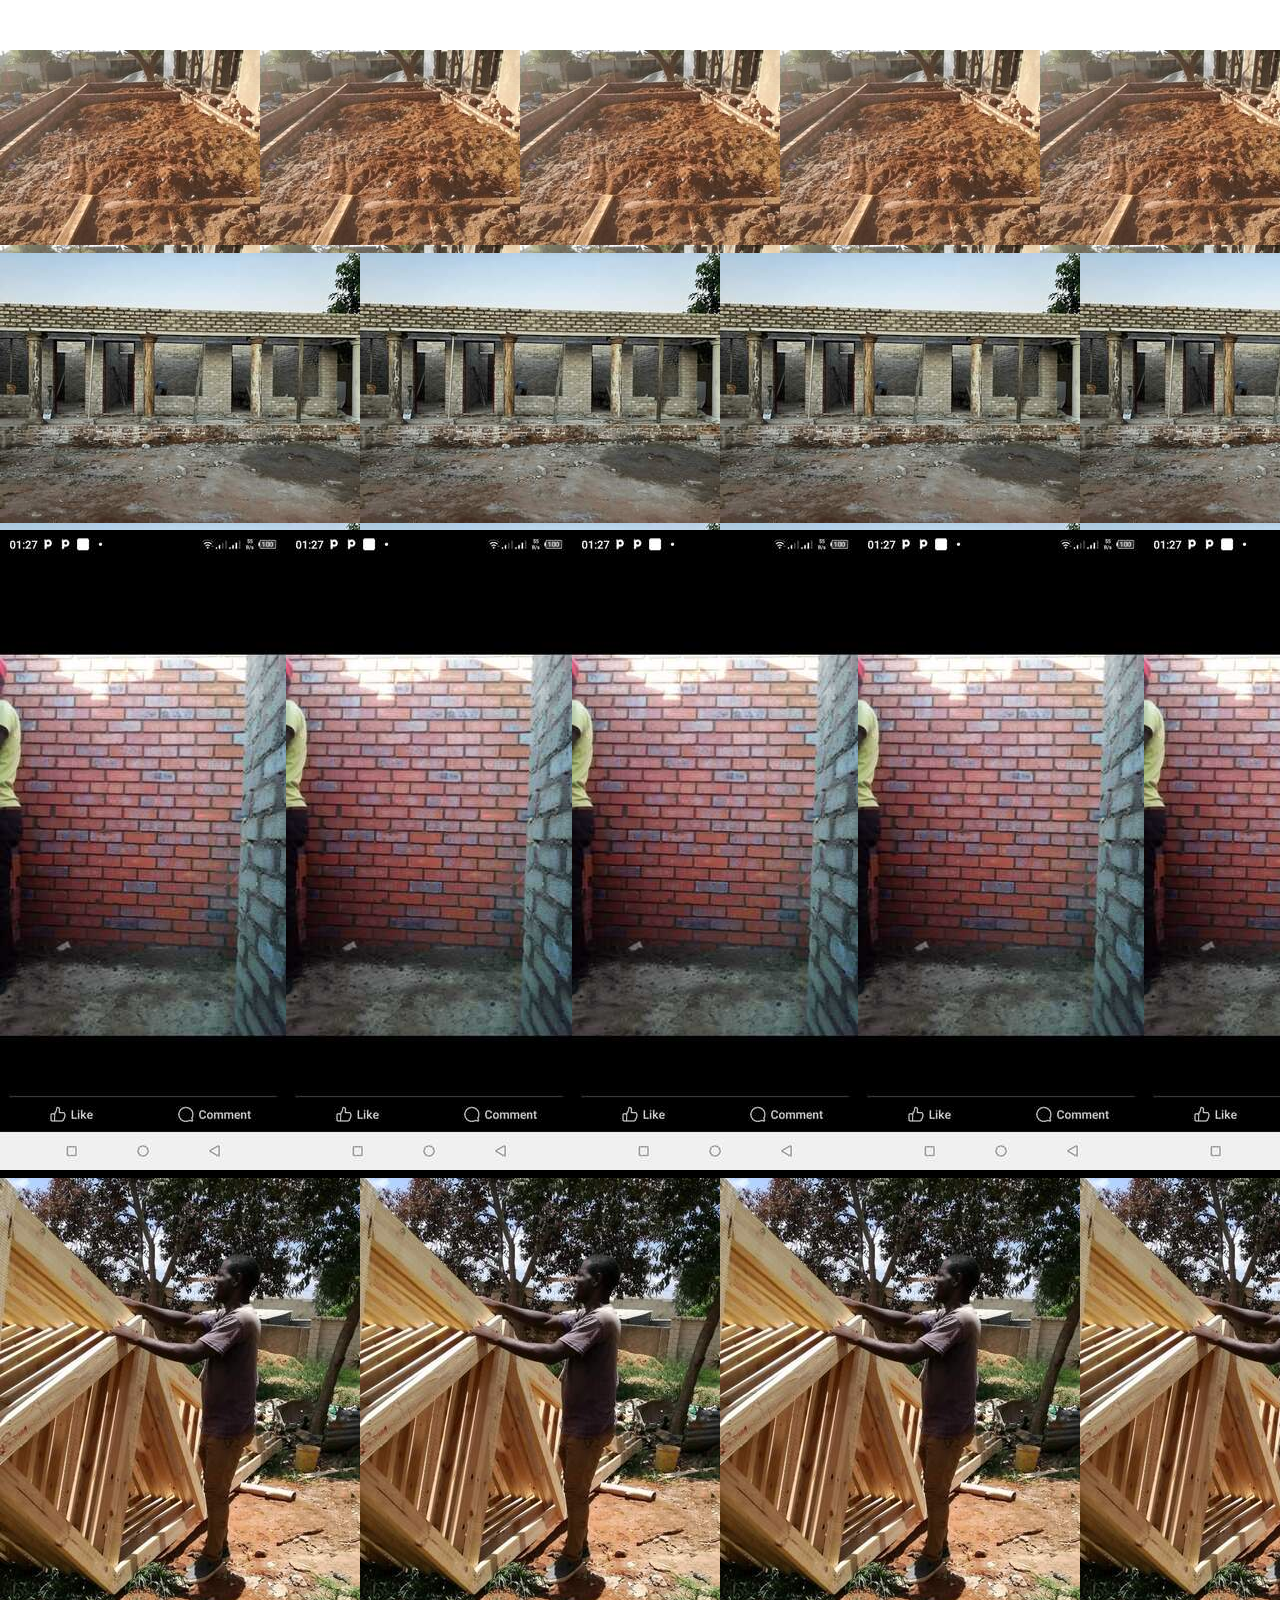
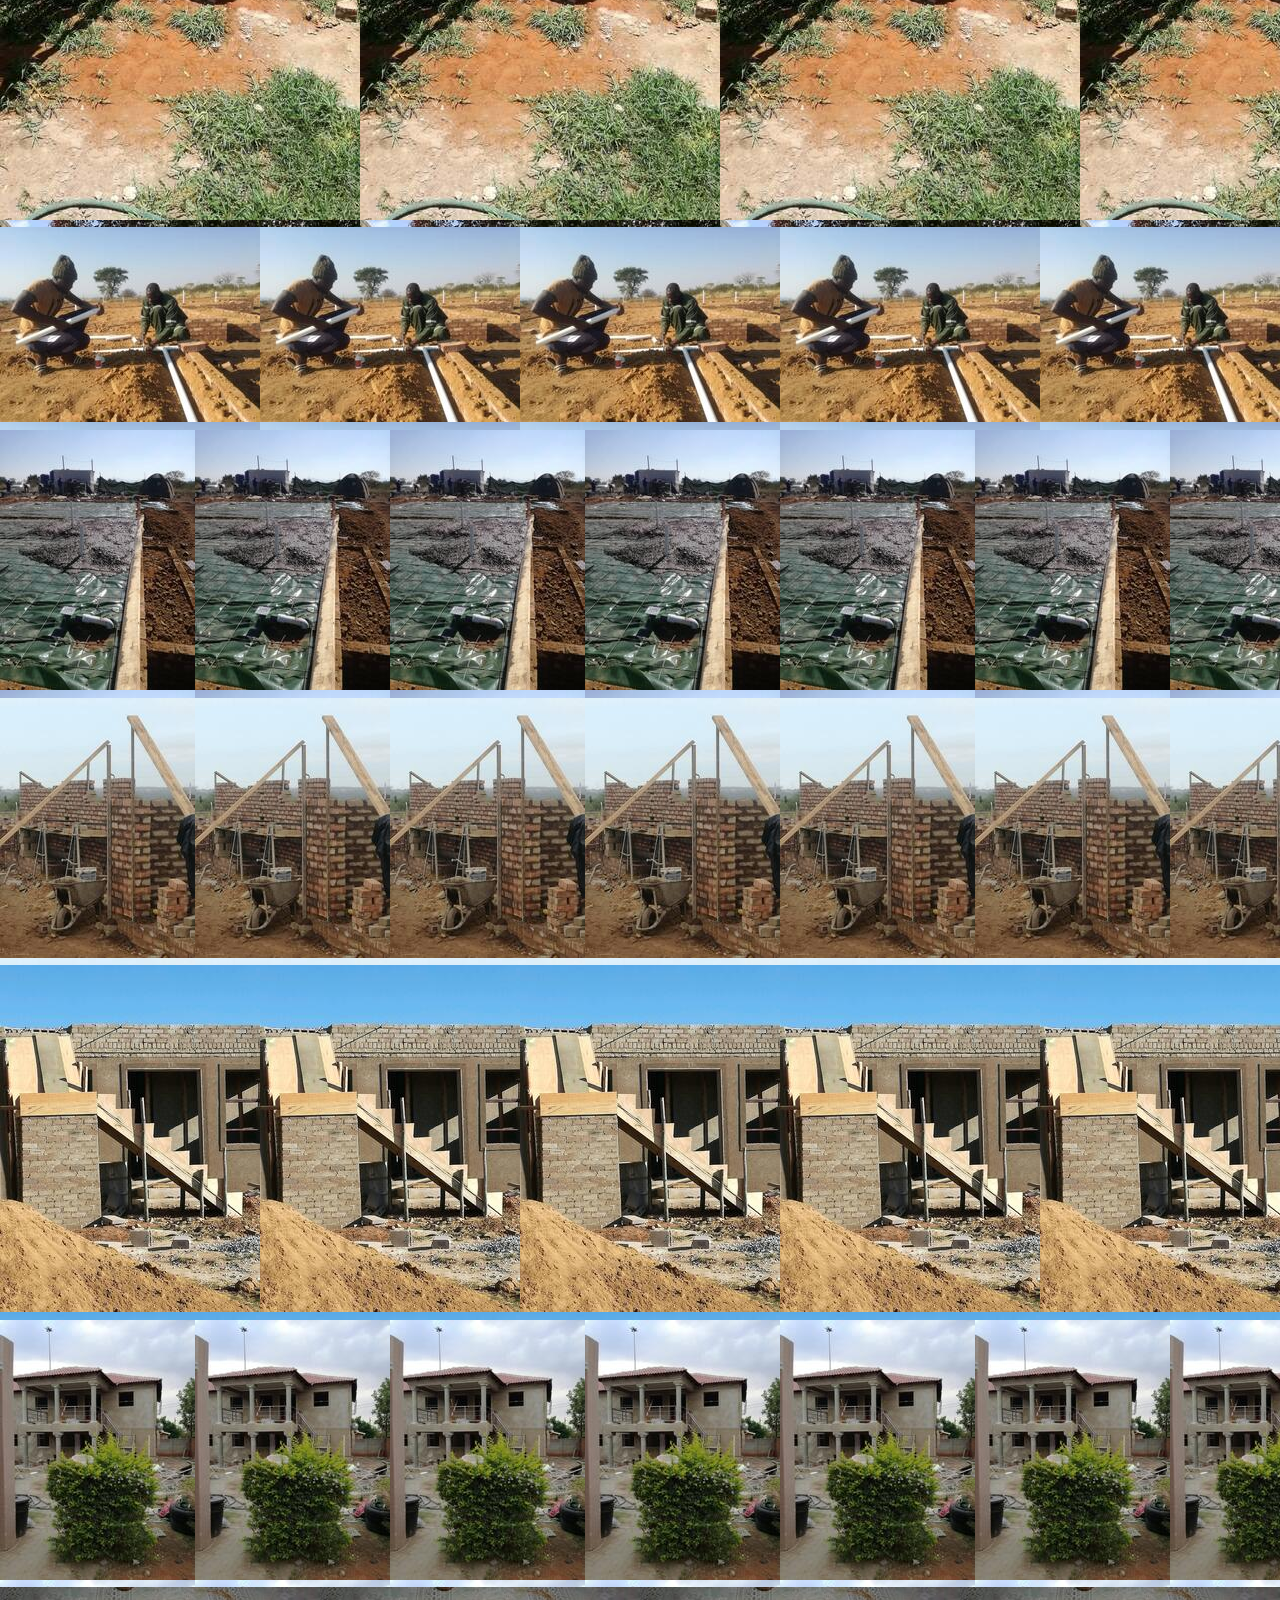
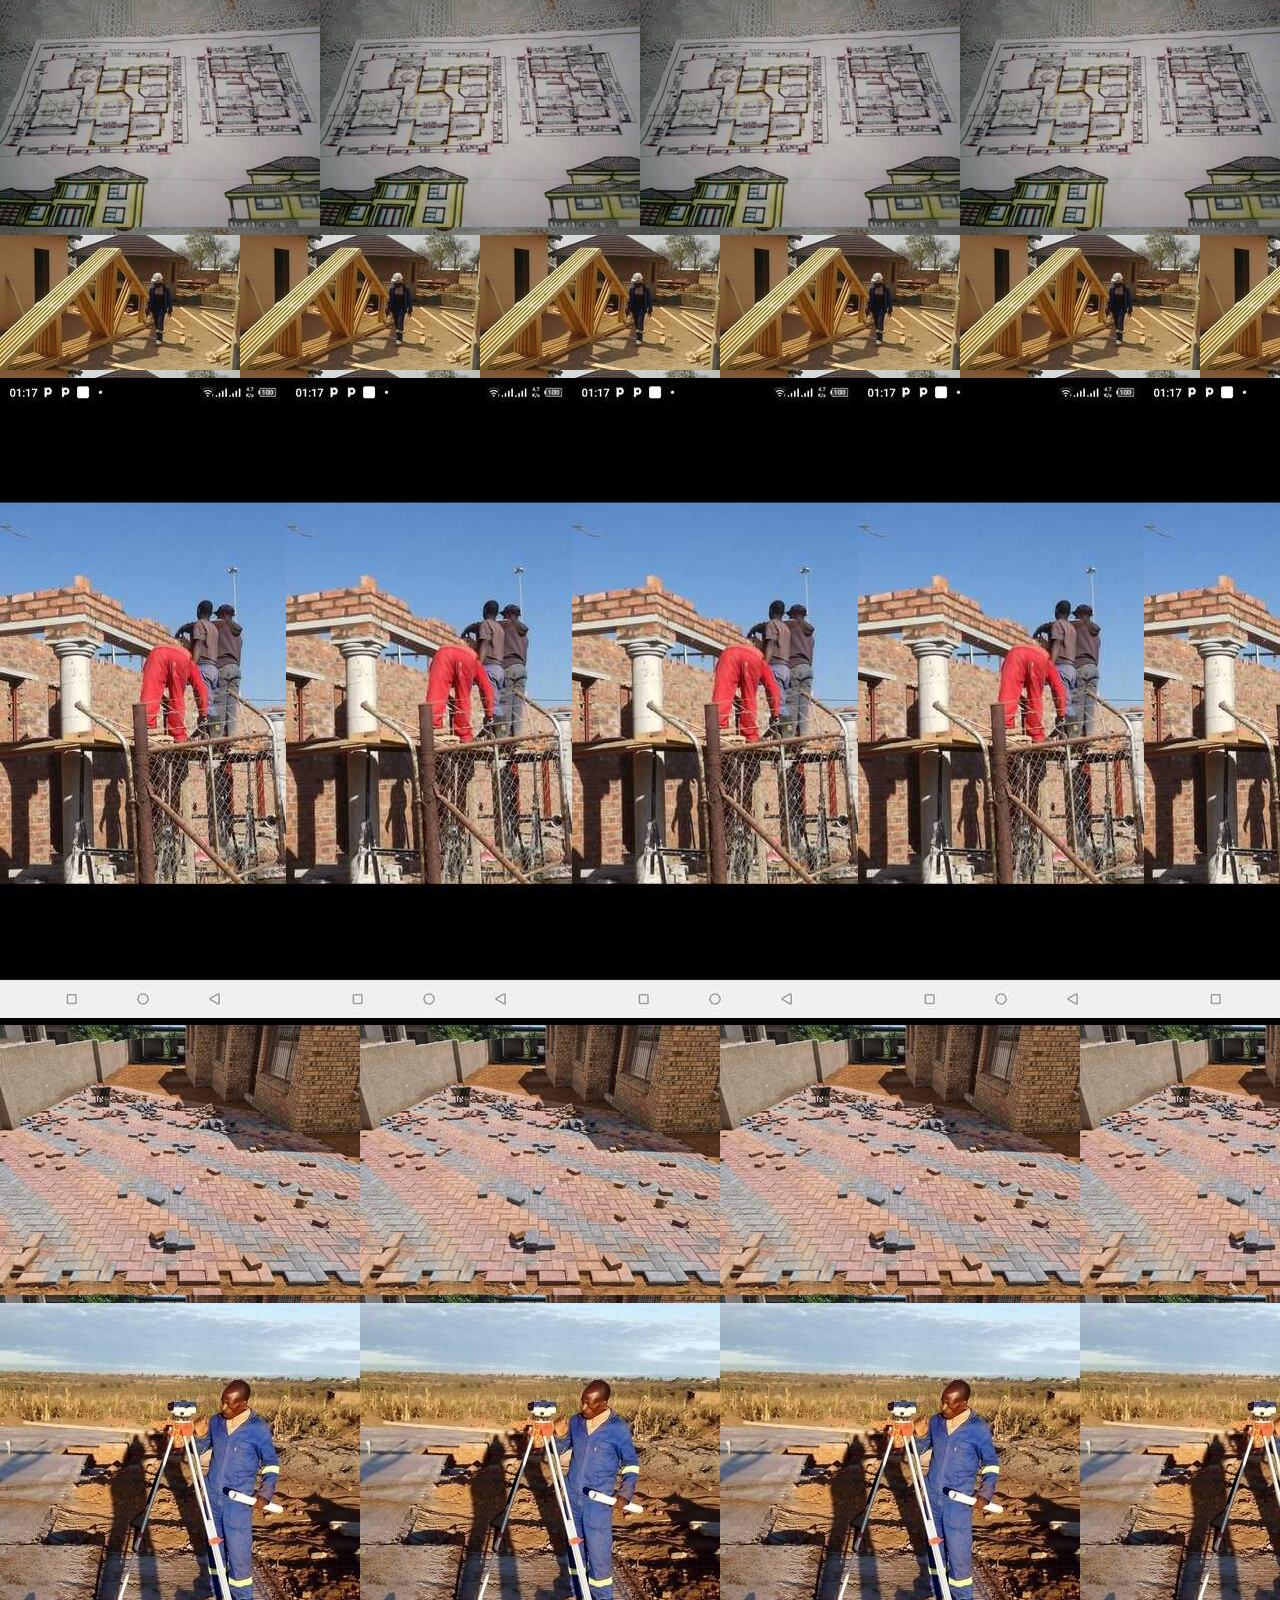
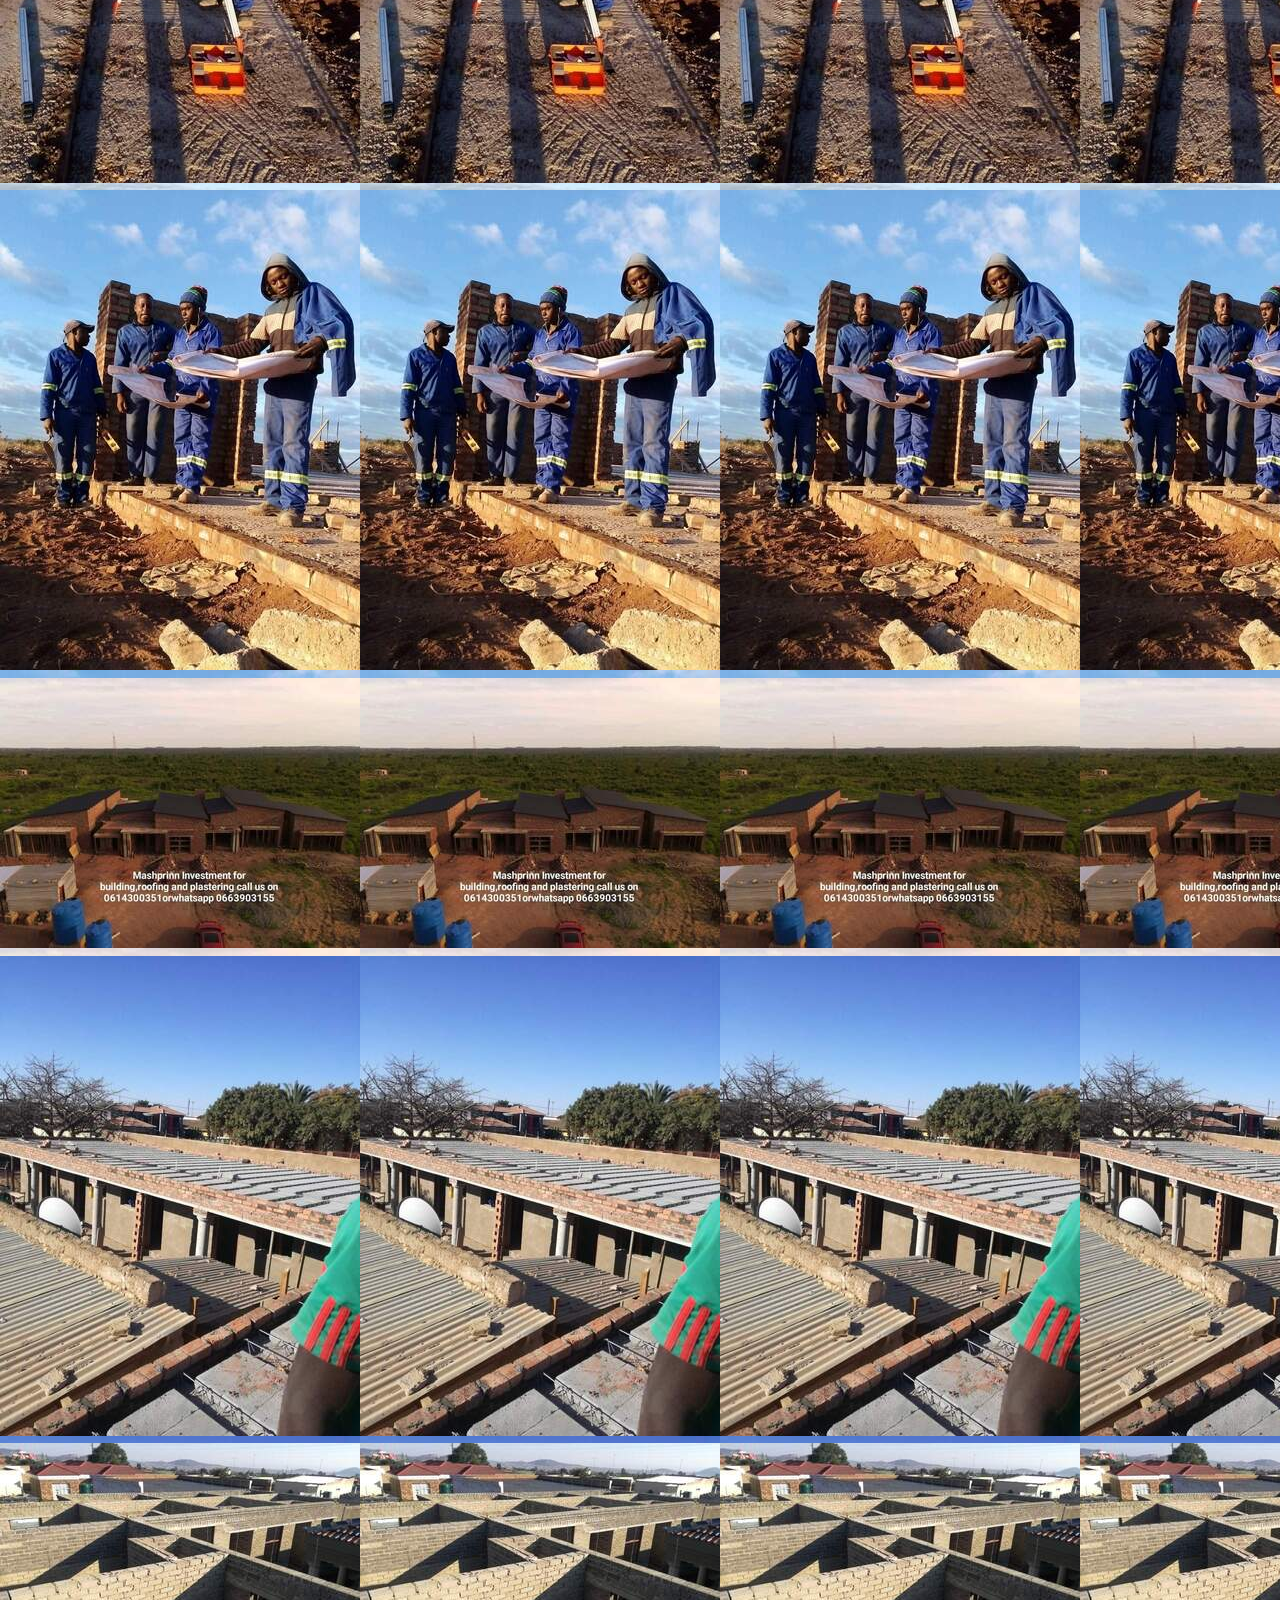
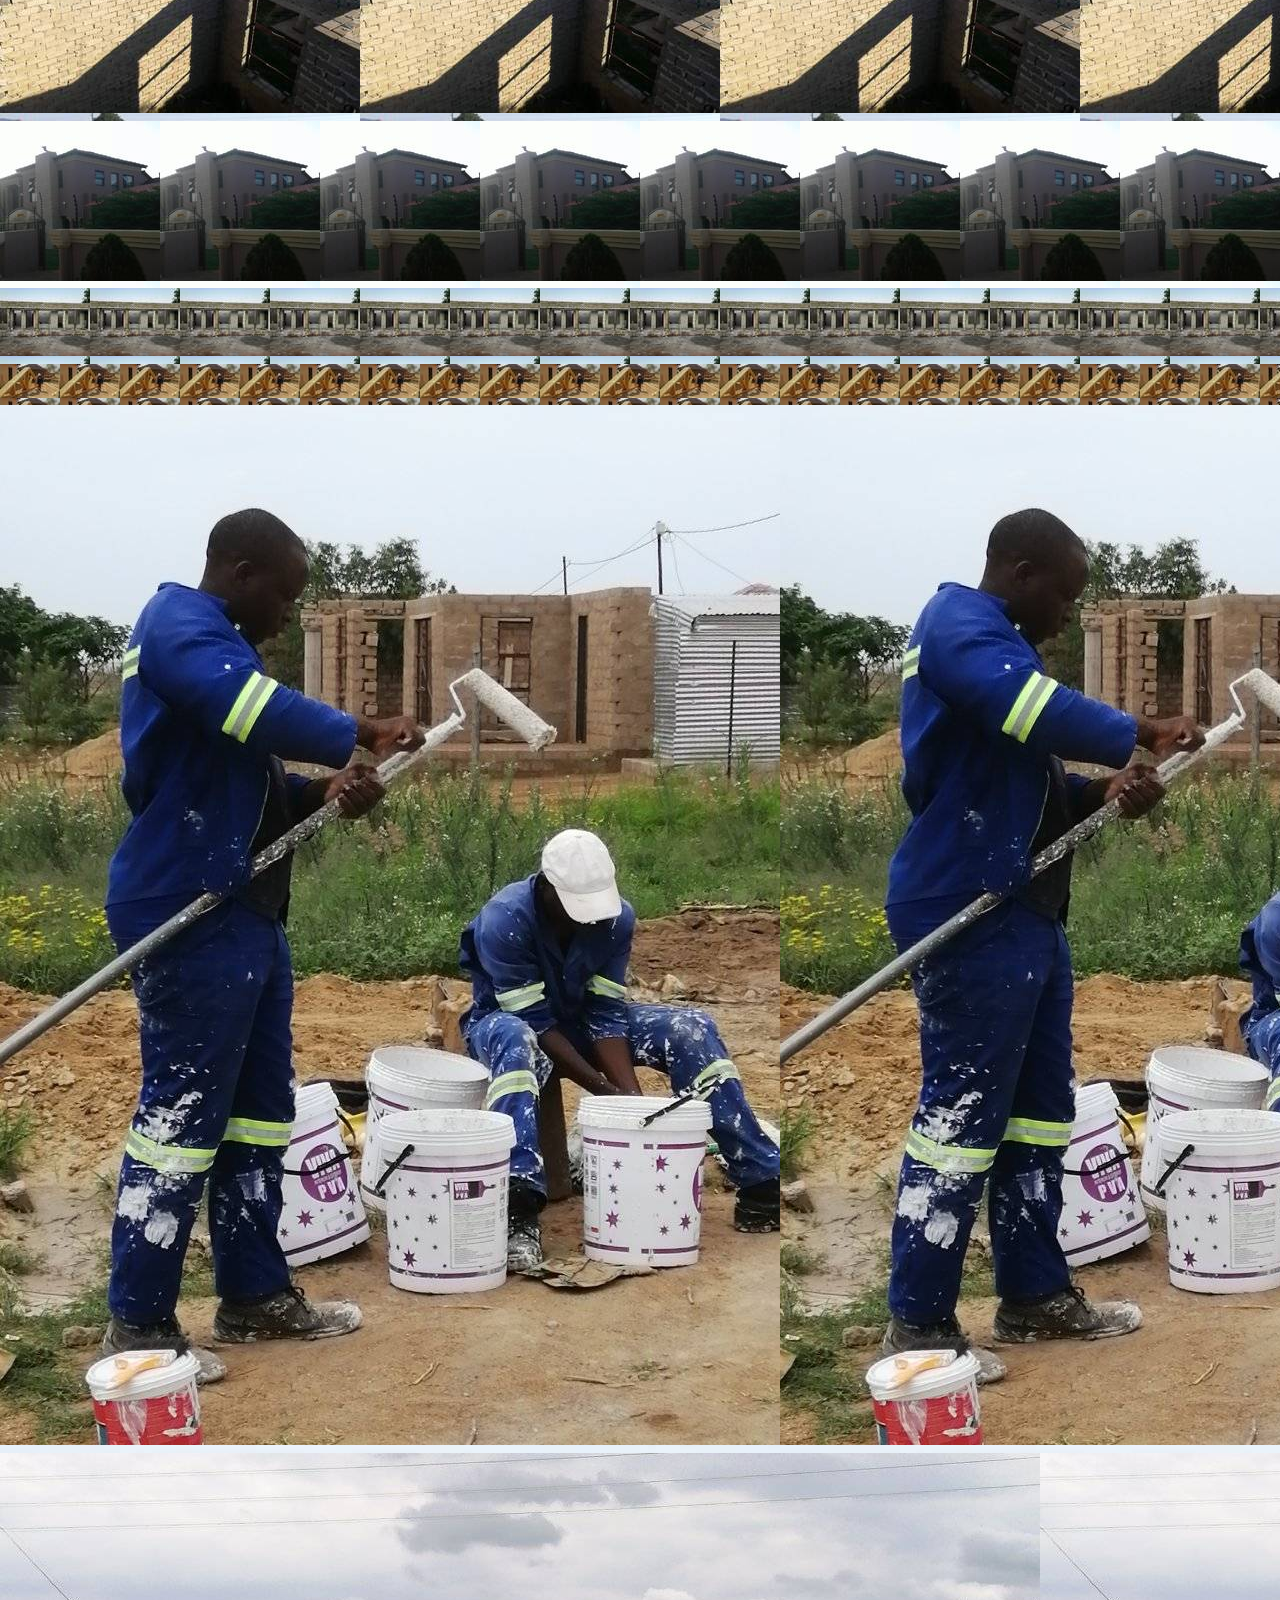
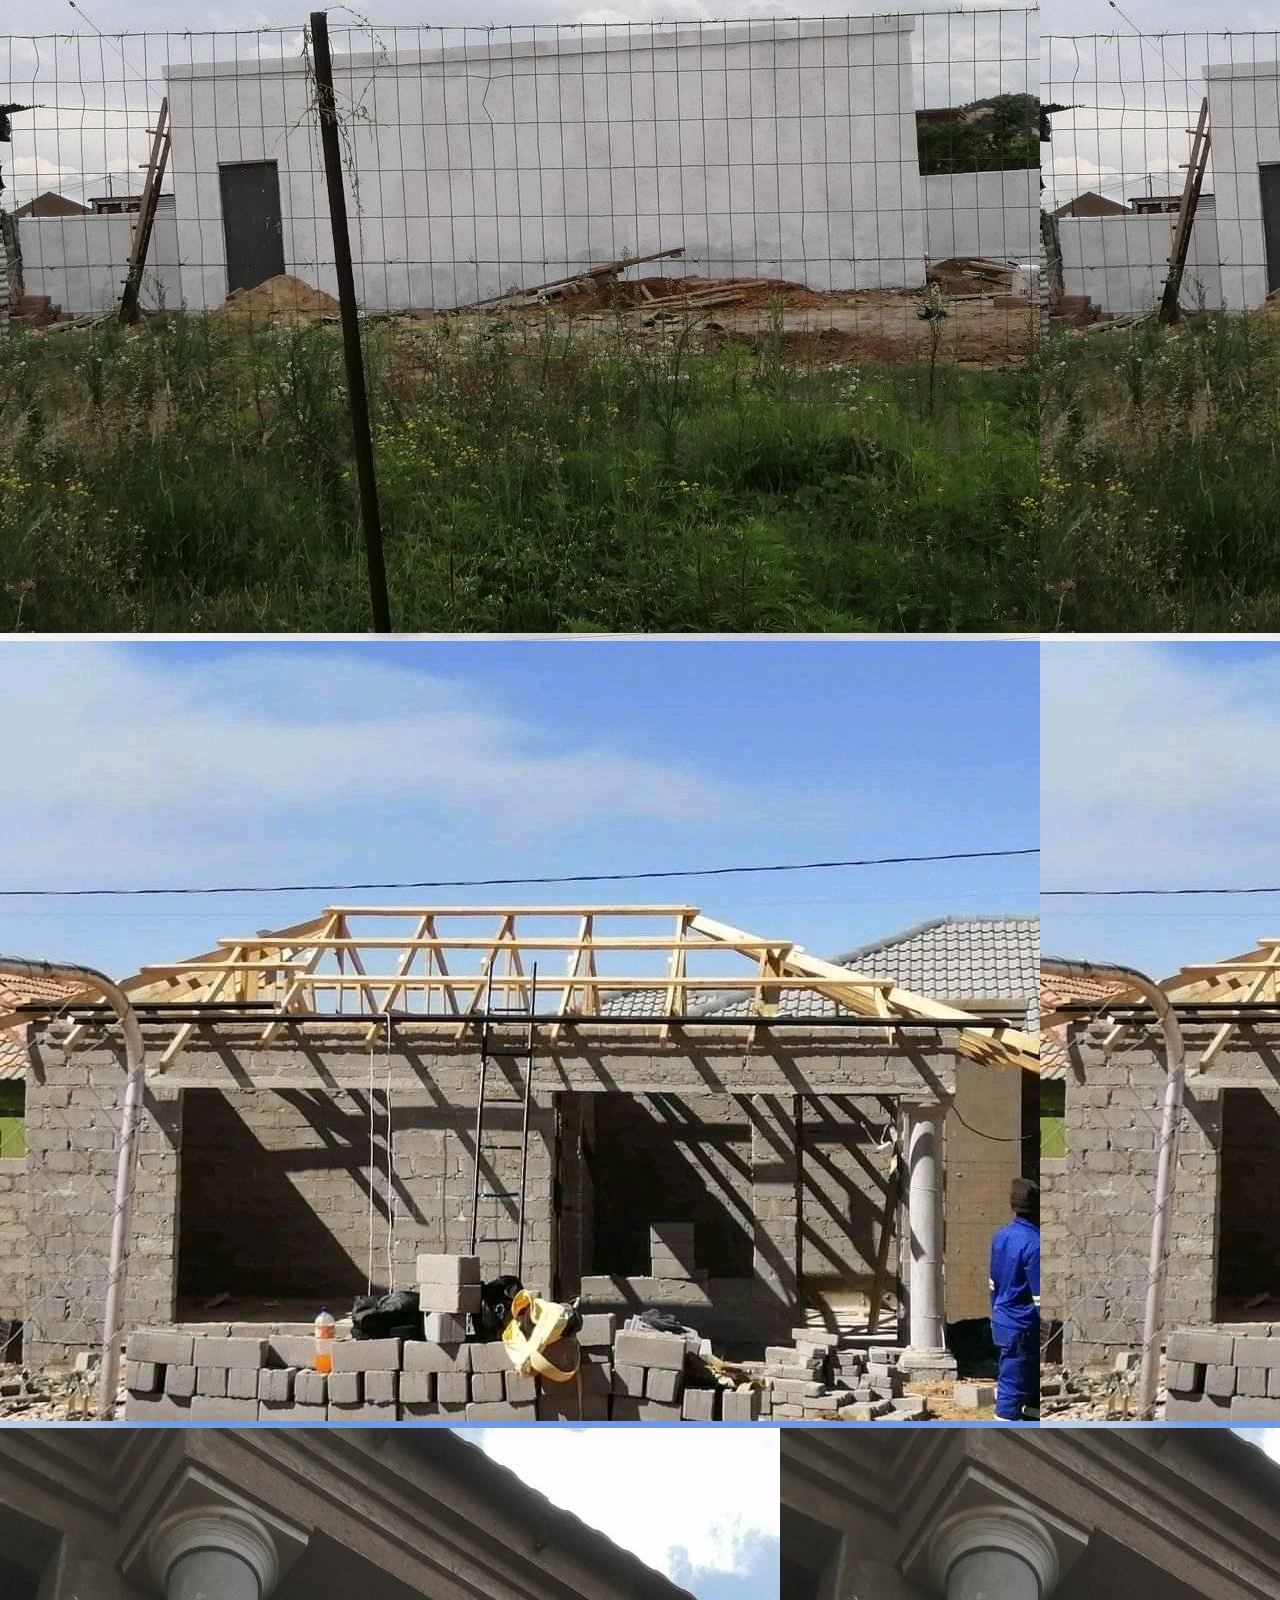
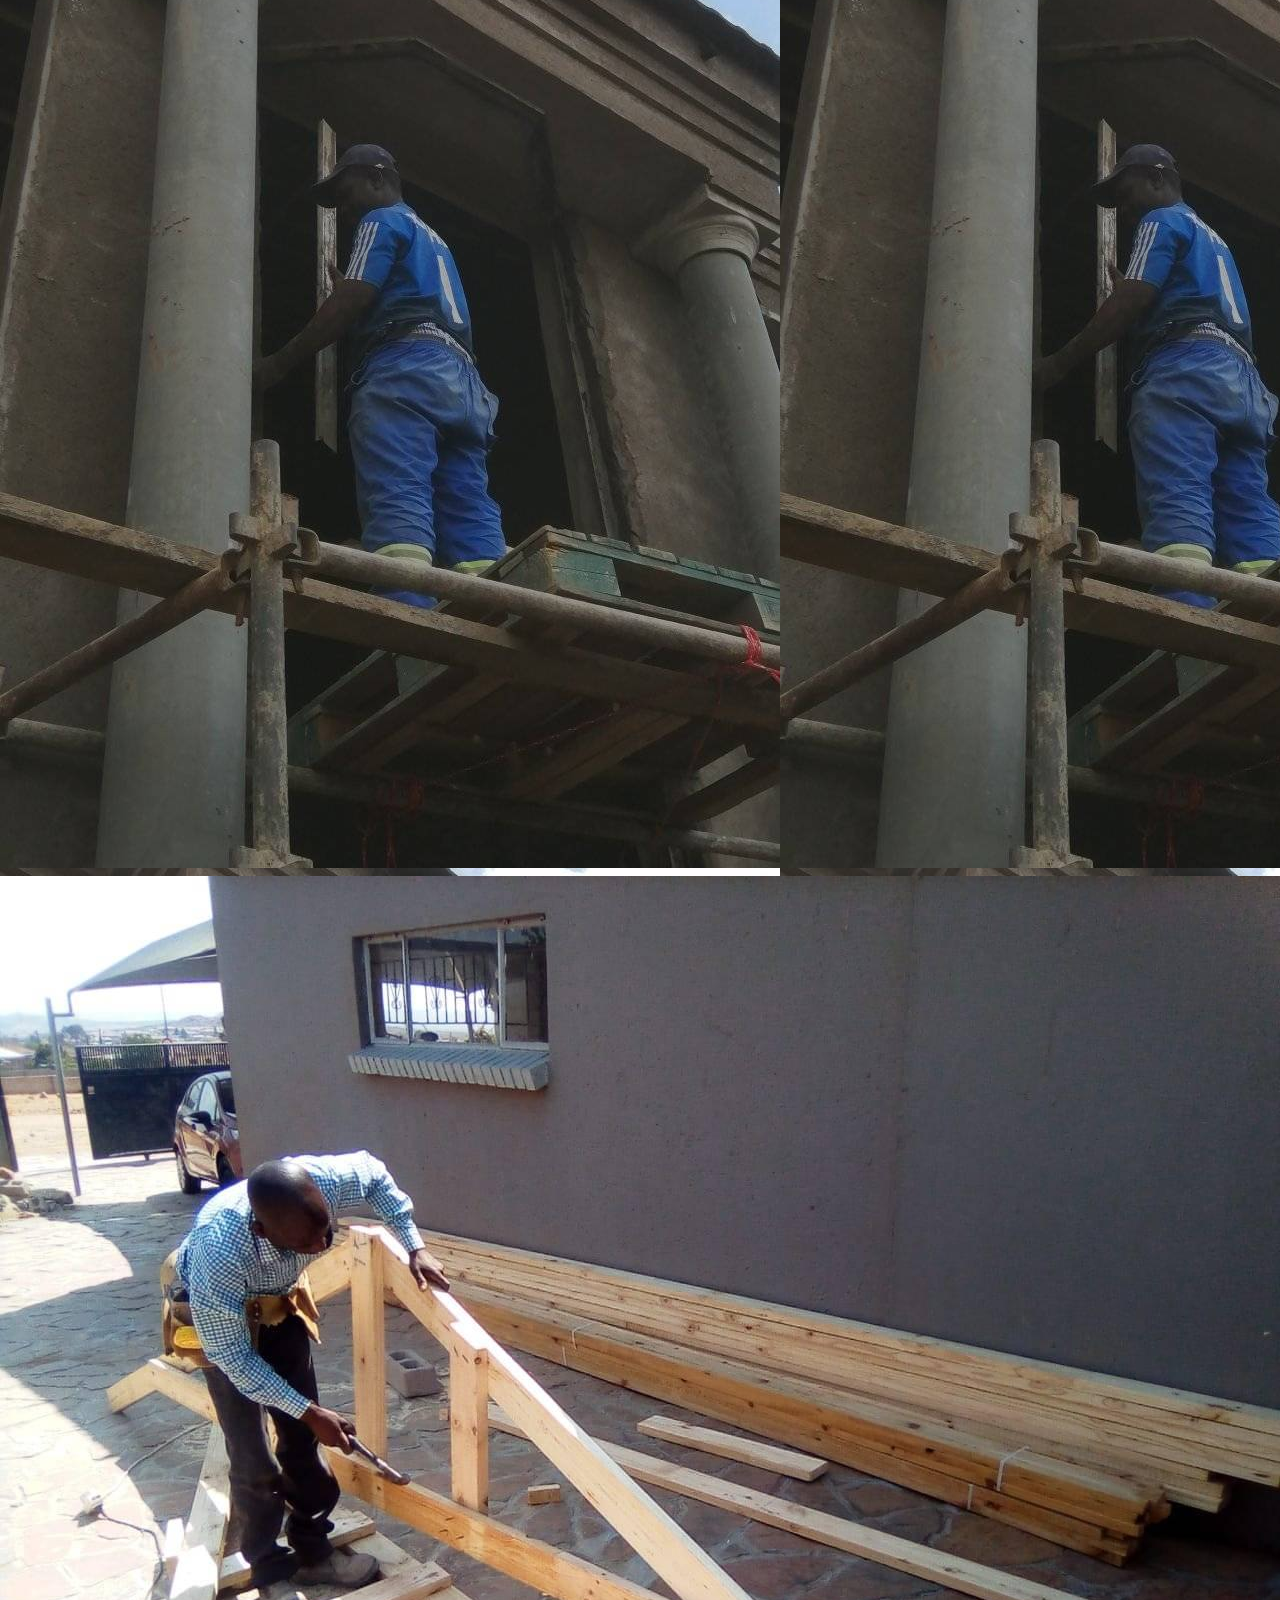
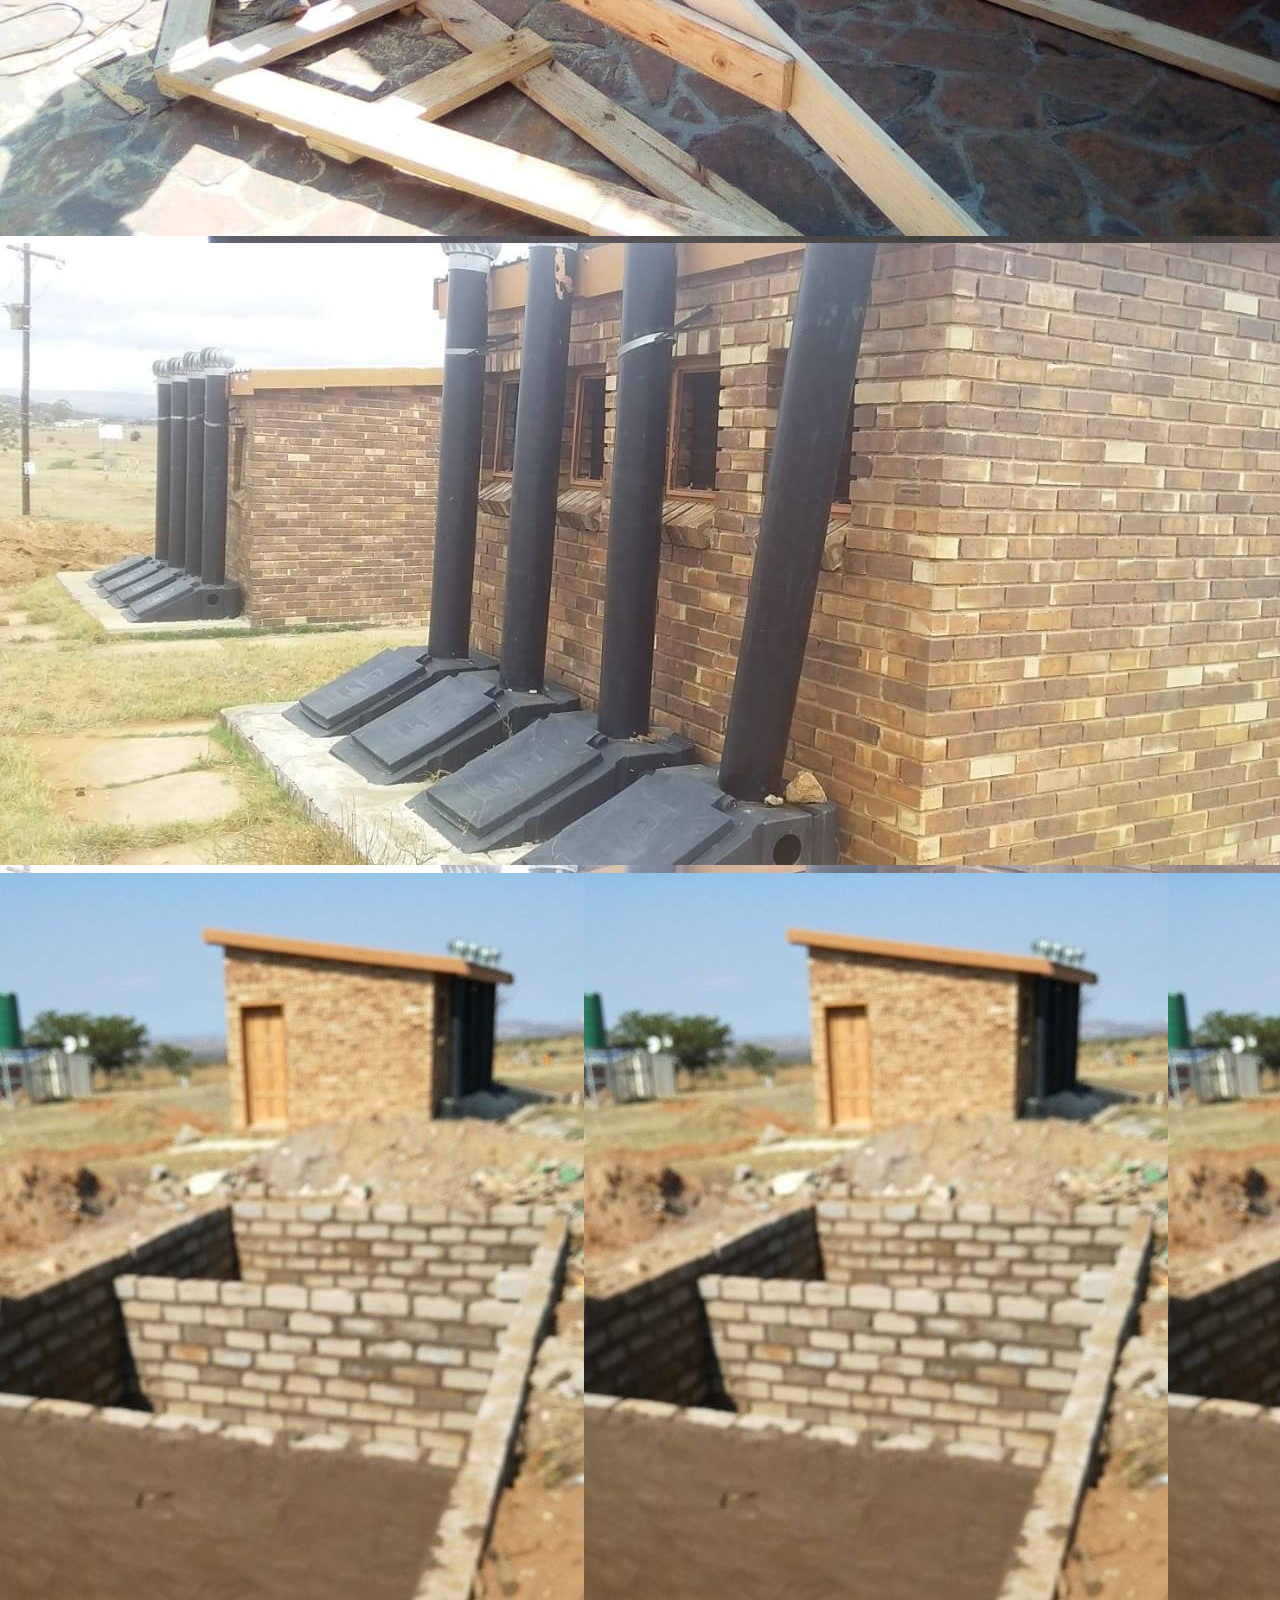
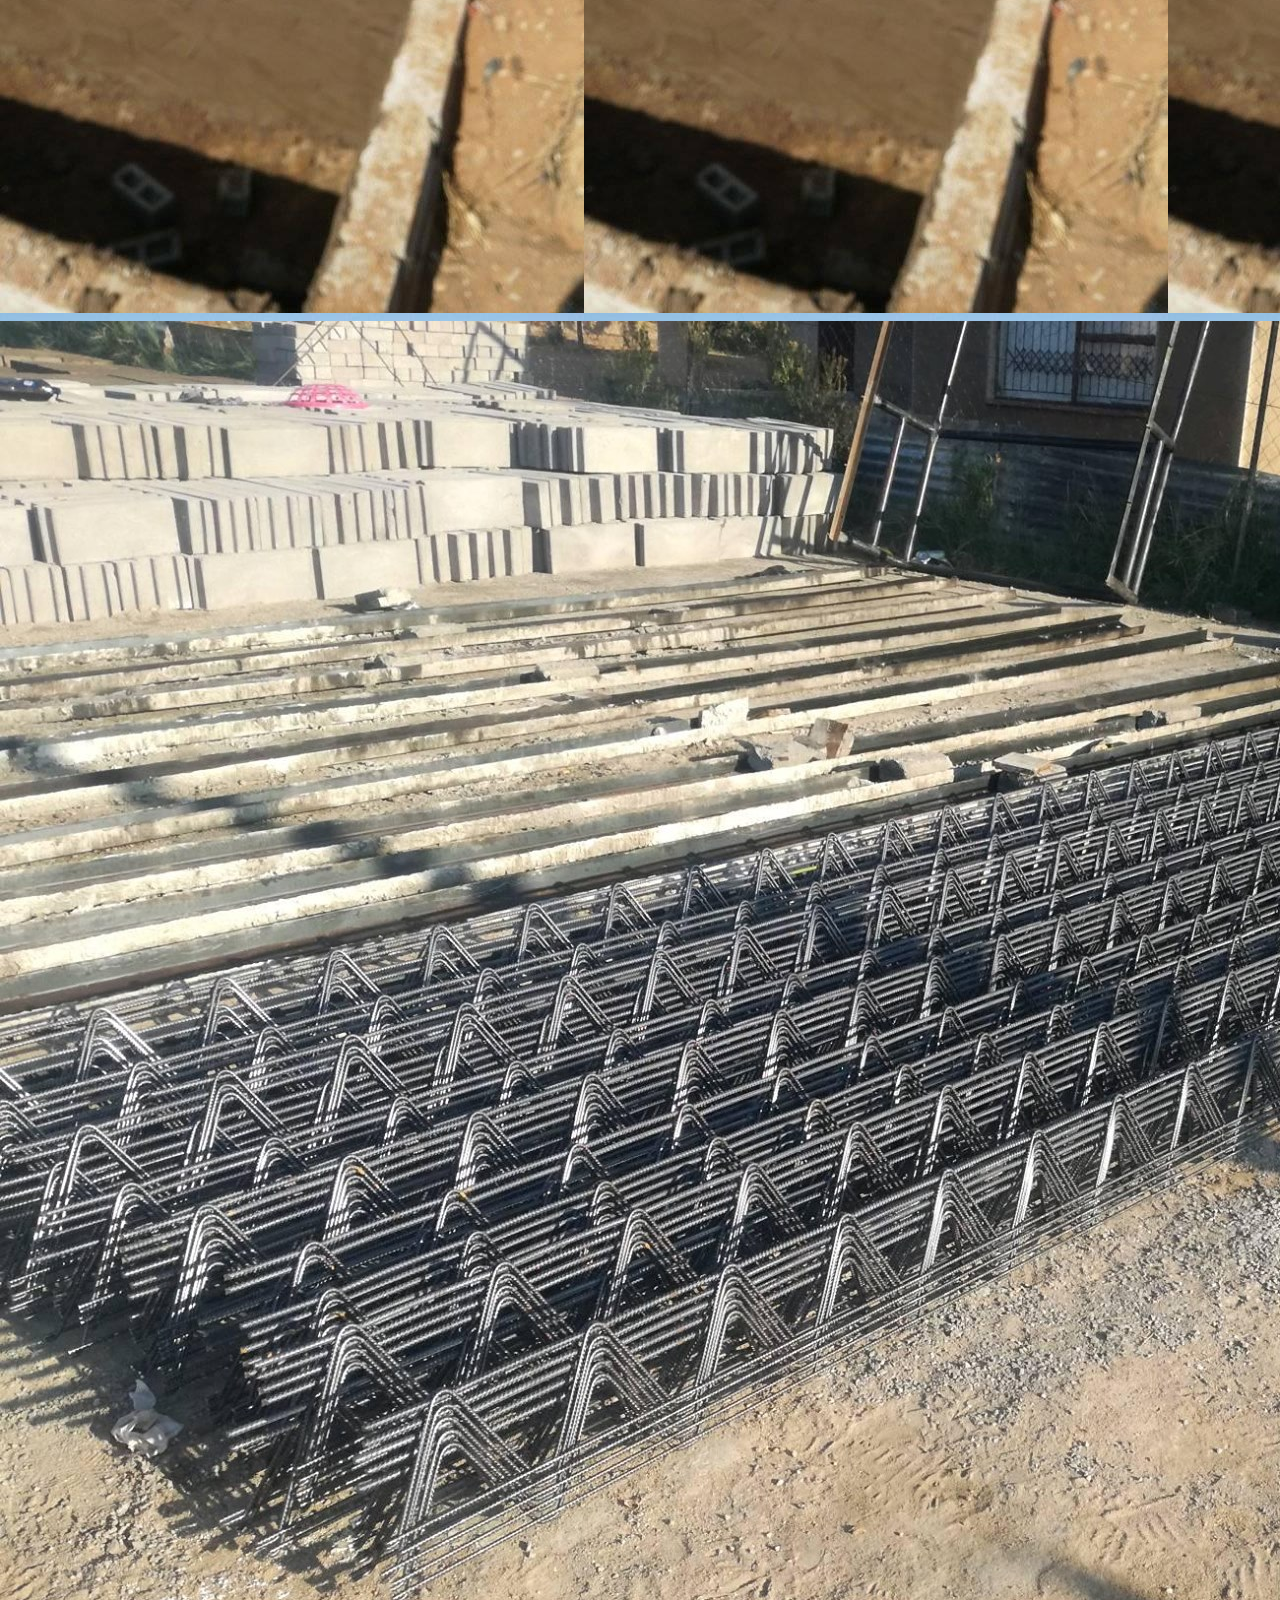
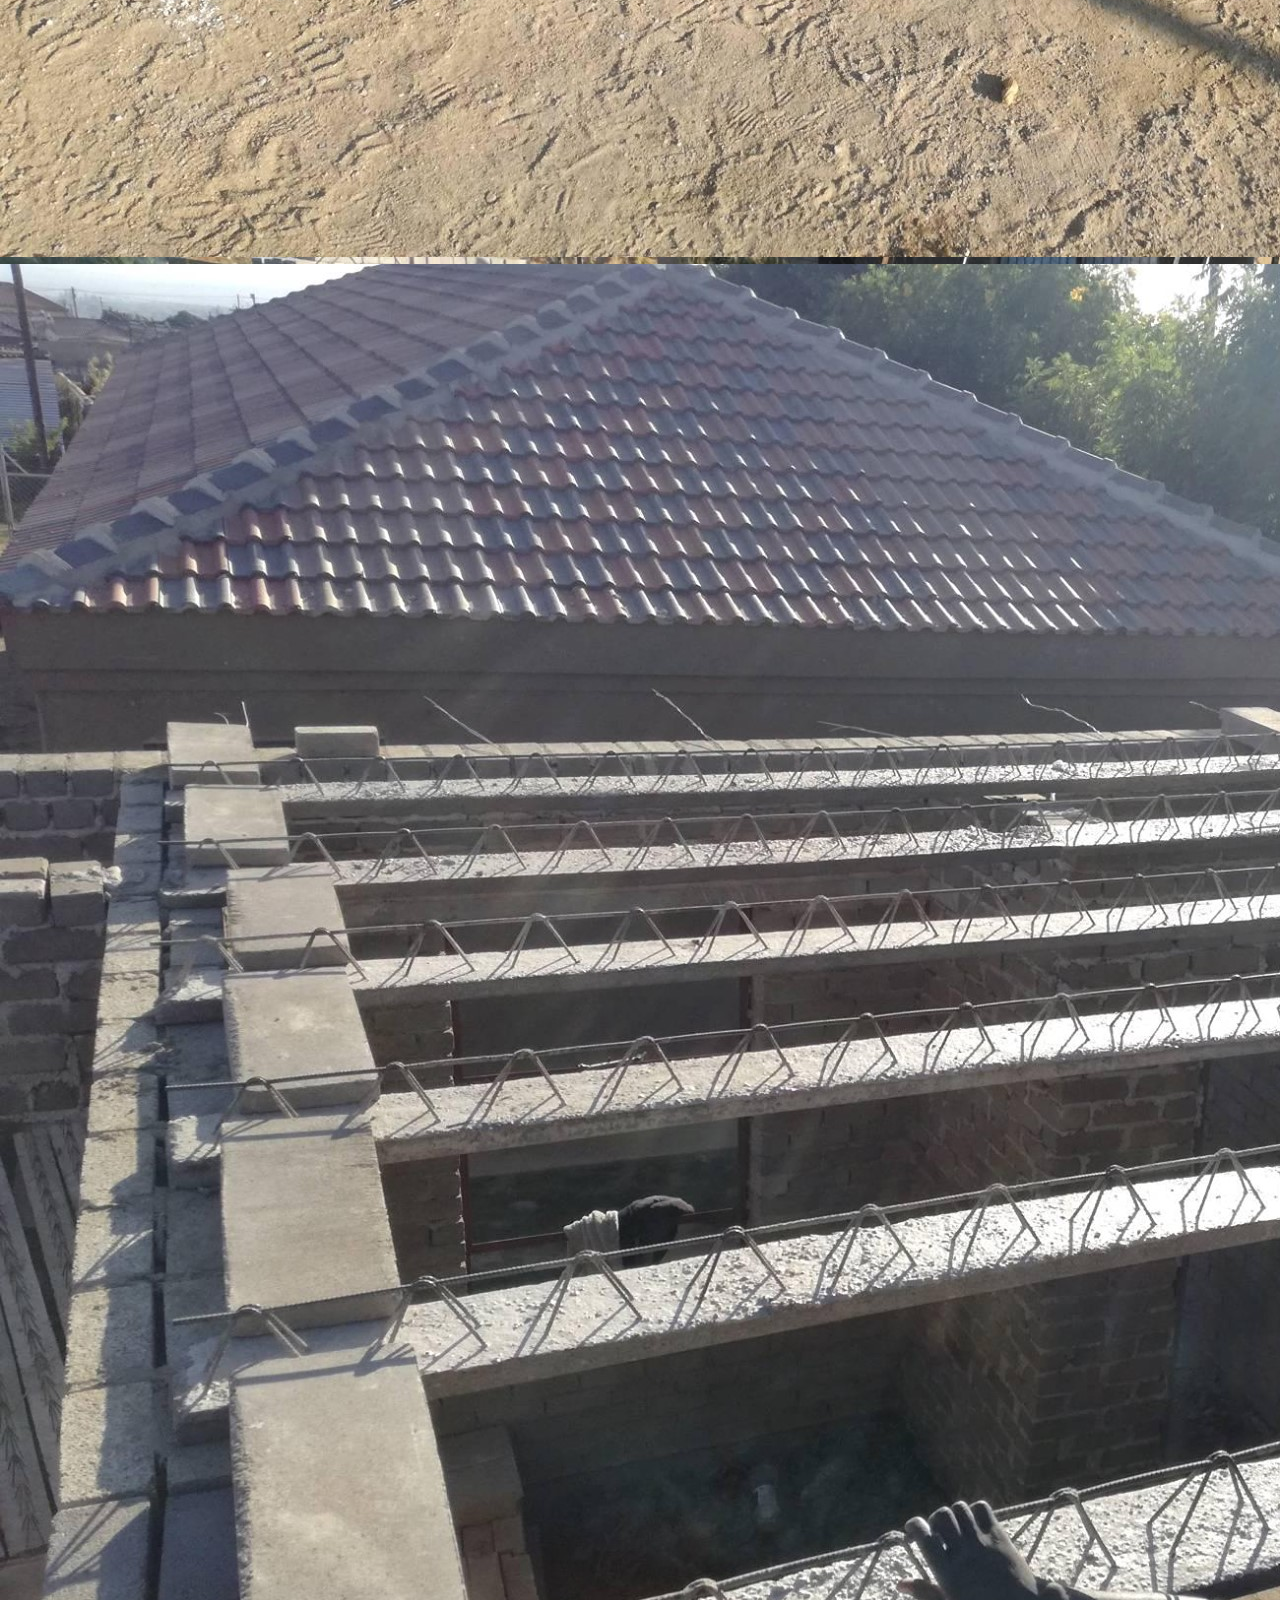
==== commit d281e925: "gallery 2.0" ====
--- a/gallery.html
+++ b/gallery.html
@@ -35,8 +35,15 @@
   <div class="img-w"><img src="img/21.jpg" alt="" /></div>
   <div class="img-w"><img src="img/img1.jpg" alt="" /></div>
   <div class="img-w"><img src="img/img2.jpg" alt="" /></div>
-  <div class="img-w"><img src="img/17.jpg" alt="" /></div>
-  <div class="img-w"><img src="img/17.jpg" alt="" /></div>
+  <div class="img-w"><img src="img/22.jpg" alt="" /></div>
+  <div class="img-w"><img src="img/23.jpg" alt="" /></div>
+  <div class="img-w"><img src="img/24.jpg" alt="" /></div>
+  <div class="img-w"><img src="img/25.jpg" alt="" /></div>
+  <div class="img-w"><img src="img/26.jpg" alt="" /></div>
+  <div class="img-w"><img src="img/27.jpg" alt="" /></div>
+  <div class="img-w"><img src="img/28.jpg" alt="" /></div>
+  <div class="img-w"><img src="img/29.jpg" alt="" /></div>
+  <div class="img-w"><img src="img/30.jpg" alt="" /></div>
 </div>
   <script src='https://cdnjs.cloudflare.com/ajax/libs/jquery/3.1.1/jquery.min.js'></script>
 
